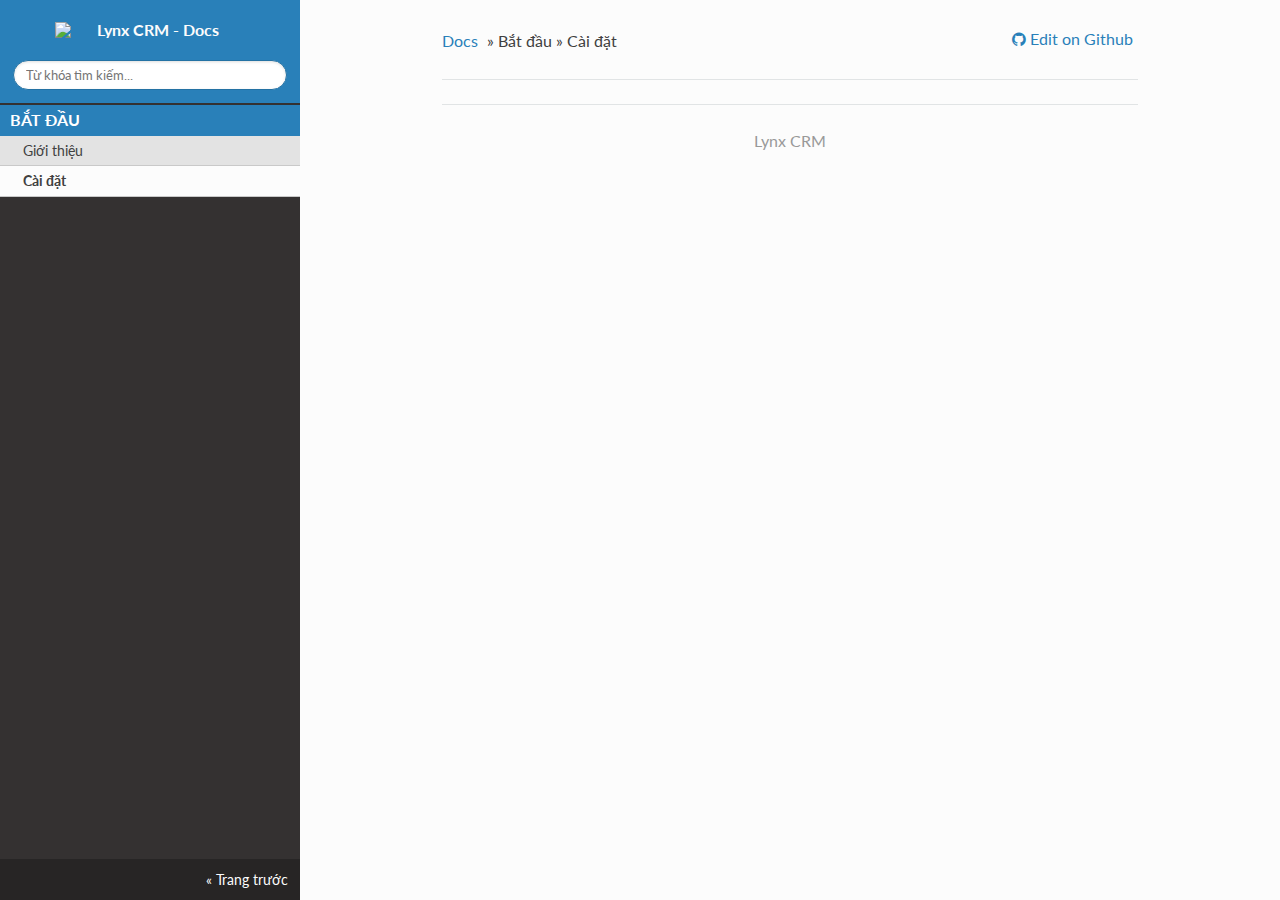
==== install/index.html @ 8d35cdc5 "Deployed eba3a76 with MkDocs version: 1.0.4" ====
<!DOCTYPE html>
<!--[if IE 8]><html class="no-js lt-ie9" lang="en" > <![endif]-->
<!--[if gt IE 8]><!--> <html class="no-js" lang="en" > <!--<![endif]-->
<head>
  <meta charset="utf-8">
  <meta http-equiv="X-UA-Compatible" content="IE=edge">
  <meta name="viewport" content="width=device-width, initial-scale=1.0">
  
  <meta name="author" content="Lynx">
  <link rel="shortcut icon" href="../img/favicon.ico">
  <title>Cài đặt - Lynx CRM - Docs</title>
  <link href='https://fonts.googleapis.com/css?family=Lato:400,700|Roboto+Slab:400,700|Inconsolata:400,700' rel='stylesheet' type='text/css'>

  <link rel="stylesheet" href="../css/theme.css" type="text/css" />
  <link rel="stylesheet" href="../css/theme_extra.css" type="text/css" />
  <link rel="stylesheet" href="https://cdnjs.cloudflare.com/ajax/libs/highlight.js/9.12.0/styles/github.min.css">
  
  <script>
    // Current page data
    var mkdocs_page_name = "C\u00e0i \u0111\u1eb7t";
    var mkdocs_page_input_path = "install.md";
    var mkdocs_page_url = "/install/";
  </script>
  
  <script src="../js/jquery-2.1.1.min.js" defer></script>
  <script src="../js/modernizr-2.8.3.min.js" defer></script>
  <script src="https://cdnjs.cloudflare.com/ajax/libs/highlight.js/9.12.0/highlight.min.js"></script>
  <script>hljs.initHighlightingOnLoad();</script> 
  
</head>

<body class="wy-body-for-nav" role="document">

  <div class="wy-grid-for-nav">

    
    <nav data-toggle="wy-nav-shift" class="wy-nav-side stickynav">
    <div class="wy-side-scroll">
      <div class="wy-side-nav-search">
        <a href=".." class="icon icon-home"> 
        	<img src="https://docs.lynx.vn/img/logo.png" alt="Lynx CRM - Docs">
        </a>
        <div role="search">
  <form id ="rtd-search-form" class="wy-form" action="../search.html" method="get">
    <input type="text" name="q" placeholder="Từ khóa tìm kiếm..." title="Nhập nội dung tìm kiếm vào đây..." />
  </form>
</div>
      </div>

      <div class="wy-menu wy-menu-vertical" data-spy="affix" role="navigation" aria-label="main navigation">
                <p class="caption"><span class="caption-text">Bắt đầu</span></p>
                <ul class="current">
                    <li class="toctree-l1">
    <a class="" href="..">Giới thiệu</a>
                    </li>
                    <li class="toctree-l1 current">
    <a class="current" href="./">Cài đặt</a>
    <ul class="subnav">
            
    </ul>
                    </li>
                </ul>
      </div>
    </div>
    </nav>

    <section data-toggle="wy-nav-shift" class="wy-nav-content-wrap">

      
      <nav class="wy-nav-top" role="navigation" aria-label="top navigation">
        <i data-toggle="wy-nav-top" class="fa fa-bars"></i>
        <a href="..">Lynx CRM - Docs</a>
      </nav>

      
      <div class="wy-nav-content">
        <div class="rst-content">
          <div role="navigation" aria-label="breadcrumbs navigation">
  <ul class="wy-breadcrumbs">
    <li><a href="..">Docs</a> &raquo;</li>
    
      
        
          <li>Bắt đầu &raquo;</li>
        
      
    
    <li>Cài đặt</li>
    <li class="wy-breadcrumbs-aside">
      
        <a href="https://github.com/mynukeviet/lynx-docs/edit/master/docs/install.md"
          class="icon icon-github"> Edit on Github</a>
      
    </li>
  </ul>
  
  <hr/>
</div>
          <div role="main">
            <div class="section">
              
                
              
            </div>
          </div>
          <footer>
  

  <hr/>

  <div role="contentinfo">
    <!-- Copyright etc -->
    
      <p>Lynx CRM</p>
    
  </div>
</footer>
      
        </div>
      </div>

    </section>

  </div>

  <div class="rst-versions" role="note" aria-label="versions">
    <span class="rst-current-version" data-toggle="rst-current-version">
      
      
        <span><a href=".." style="color: #fcfcfc;">&laquo; Trang trước</a></span>
      
      
    </span>
</div>
    <script>var base_url = '..';</script>
    <script src="../js/theme.js" defer></script>
      <script src="../search/main.js" defer></script>
    <script type="text/javascript" defer>
        window.onload = function () {
            SphinxRtdTheme.Navigation.enable(false);
        };
    </script>

</body>
</html>
---- css/theme.css ----
/*
 * This file is copied from the upstream ReadTheDocs Sphinx
 * theme. To aid upgradability this file should *not* be edited.
 * modifications we need should be included in theme_extra.css.
 *
 * https://github.com/rtfd/readthedocs.org/blob/master/readthedocs/core/static/core/css/theme.css
 */

*{-webkit-box-sizing:border-box;-moz-box-sizing:border-box;box-sizing:border-box}article,aside,details,figcaption,figure,footer,header,hgroup,nav,section{display:block}audio,canvas,video{display:inline-block;*display:inline;*zoom:1}audio:not([controls]){display:none}[hidden]{display:none}*{-webkit-box-sizing:border-box;-moz-box-sizing:border-box;box-sizing:border-box}html{font-size:100%;-webkit-text-size-adjust:100%;-ms-text-size-adjust:100%}body{margin:0}a:hover,a:active{outline:0}abbr[title]{border-bottom:1px dotted}b,strong{font-weight:bold}blockquote{margin:0}dfn{font-style:italic}ins{background:#ff9;color:#000;text-decoration:none}mark{background:#ff0;color:#000;font-style:italic;font-weight:bold}pre,code,.rst-content tt,kbd,samp{font-family:monospace,serif;_font-family:"courier new",monospace;font-size:1em}pre{white-space:pre}q{quotes:none}q:before,q:after{content:"";content:none}small{font-size:85%}sub,sup{font-size:75%;line-height:0;position:relative;vertical-align:baseline}sup{top:-0.5em}sub{bottom:-0.25em}ul,ol,dl{margin:0;padding:0;list-style:none;list-style-image:none}li{list-style:none}dd{margin:0}img{border:0;-ms-interpolation-mode:bicubic;vertical-align:middle;max-width:100%}svg:not(:root){overflow:hidden}figure{margin:0}form{margin:0}fieldset{border:0;margin:0;padding:0}label{cursor:pointer}legend{border:0;*margin-left:-7px;padding:0;white-space:normal}button,input,select,textarea{font-size:100%;margin:0;vertical-align:baseline;*vertical-align:middle}button,input{line-height:normal}button,input[type="button"],input[type="reset"],input[type="submit"]{cursor:pointer;-webkit-appearance:button;*overflow:visible}button[disabled],input[disabled]{cursor:default}input[type="checkbox"],input[type="radio"]{box-sizing:border-box;padding:0;*width:13px;*height:13px}input[type="search"]{-webkit-appearance:textfield;-moz-box-sizing:content-box;-webkit-box-sizing:content-box;box-sizing:content-box}input[type="search"]::-webkit-search-decoration,input[type="search"]::-webkit-search-cancel-button{-webkit-appearance:none}button::-moz-focus-inner,input::-moz-focus-inner{border:0;padding:0}textarea{overflow:auto;vertical-align:top;resize:vertical}table{border-collapse:collapse;border-spacing:0}td{vertical-align:top}.chromeframe{margin:0.2em 0;background:#ccc;color:#000;padding:0.2em 0}.ir{display:block;border:0;text-indent:-999em;overflow:hidden;background-color:transparent;background-repeat:no-repeat;text-align:left;direction:ltr;*line-height:0}.ir br{display:none}.hidden{display:none !important;visibility:hidden}.visuallyhidden{border:0;clip:rect(0 0 0 0);height:1px;margin:-1px;overflow:hidden;padding:0;position:absolute;width:1px}.visuallyhidden.focusable:active,.visuallyhidden.focusable:focus{clip:auto;height:auto;margin:0;overflow:visible;position:static;width:auto}.invisible{visibility:hidden}.relative{position:relative}big,small{font-size:100%}@media print{html,body,section{background:none !important}*{box-shadow:none !important;text-shadow:none !important;filter:none !important;-ms-filter:none !important}a,a:visited{text-decoration:underline}.ir a:after,a[href^="javascript:"]:after,a[href^="#"]:after{content:""}pre,blockquote{page-break-inside:avoid}thead{display:table-header-group}tr,img{page-break-inside:avoid}img{max-width:100% !important}@page{margin:0.5cm}p,h2,h3{orphans:3;widows:3}h2,h3{page-break-after:avoid}}.fa:before,.rst-content .admonition-title:before,.rst-content h1 .headerlink:before,.rst-content h2 .headerlink:before,.rst-content h3 .headerlink:before,.rst-content h4 .headerlink:before,.rst-content h5 .headerlink:before,.rst-content h6 .headerlink:before,.rst-content dl dt .headerlink:before,.icon:before,.wy-dropdown .caret:before,.wy-inline-validate.wy-inline-validate-success .wy-input-context:before,.wy-inline-validate.wy-inline-validate-danger .wy-input-context:before,.wy-inline-validate.wy-inline-validate-warning .wy-input-context:before,.wy-inline-validate.wy-inline-validate-info .wy-input-context:before,.wy-alert,.rst-content .note,.rst-content .attention,.rst-content .caution,.rst-content .danger,.rst-content .error,.rst-content .hint,.rst-content .important,.rst-content .tip,.rst-content .warning,.rst-content .seealso,.rst-content .admonition-todo,.btn,input[type="text"],input[type="password"],input[type="email"],input[type="url"],input[type="date"],input[type="month"],input[type="time"],input[type="datetime"],input[type="datetime-local"],input[type="week"],input[type="number"],input[type="search"],input[type="tel"],input[type="color"],select,textarea,.wy-menu-vertical li.on a,.wy-menu-vertical li.current>a,.wy-side-nav-search>a,.wy-side-nav-search .wy-dropdown>a,.wy-nav-top a{-webkit-font-smoothing:antialiased}.clearfix{*zoom:1}.clearfix:before,.clearfix:after{display:table;content:""}.clearfix:after{clear:both}/*!
 *  Font Awesome 4.1.0 by @davegandy - http://fontawesome.io - @fontawesome
 *  License - http://fontawesome.io/license (Font: SIL OFL 1.1, CSS: MIT License)
 */@font-face{font-family:'FontAwesome';src:url("../fonts/fontawesome-webfont.eot?v=4.1.0");src:url("../fonts/fontawesome-webfont.eot?#iefix&v=4.1.0") format("embedded-opentype"),url("../fonts/fontawesome-webfont.woff?v=4.1.0") format("woff"),url("../fonts/fontawesome-webfont.ttf?v=4.1.0") format("truetype"),url("../fonts/fontawesome-webfont.svg?v=4.1.0#fontawesomeregular") format("svg");font-weight:normal;font-style:normal}.fa,.rst-content .admonition-title,.rst-content h1 .headerlink,.rst-content h2 .headerlink,.rst-content h3 .headerlink,.rst-content h4 .headerlink,.rst-content h5 .headerlink,.rst-content h6 .headerlink,.rst-content dl dt .headerlink,.icon{display:inline-block;font-family:FontAwesome;font-style:normal;font-weight:normal;line-height:1;-webkit-font-smoothing:antialiased;-moz-osx-font-smoothing:grayscale}.fa-lg{font-size:1.33333em;line-height:0.75em;vertical-align:-15%}.fa-2x{font-size:2em}.fa-3x{font-size:3em}.fa-4x{font-size:4em}.fa-5x{font-size:5em}.fa-fw{width:1.28571em;text-align:center}.fa-ul{padding-left:0;margin-left:2.14286em;list-style-type:none}.fa-ul>li{position:relative}.fa-li{position:absolute;left:-2.14286em;width:2.14286em;top:0.14286em;text-align:center}.fa-li.fa-lg{left:-1.85714em}.fa-border{padding:.2em .25em .15em;border:solid 0.08em #eee;border-radius:.1em}.pull-right{float:right}.pull-left{float:left}.fa.pull-left,.rst-content .pull-left.admonition-title,.rst-content h1 .pull-left.headerlink,.rst-content h2 .pull-left.headerlink,.rst-content h3 .pull-left.headerlink,.rst-content h4 .pull-left.headerlink,.rst-content h5 .pull-left.headerlink,.rst-content h6 .pull-left.headerlink,.rst-content dl dt .pull-left.headerlink,.pull-left.icon{margin-right:.3em}.fa.pull-right,.rst-content .pull-right.admonition-title,.rst-content h1 .pull-right.headerlink,.rst-content h2 .pull-right.headerlink,.rst-content h3 .pull-right.headerlink,.rst-content h4 .pull-right.headerlink,.rst-content h5 .pull-right.headerlink,.rst-content h6 .pull-right.headerlink,.rst-content dl dt .pull-right.headerlink,.pull-right.icon{margin-left:.3em}.fa-spin{-webkit-animation:spin 2s infinite linear;-moz-animation:spin 2s infinite linear;-o-animation:spin 2s infinite linear;animation:spin 2s infinite linear}@-moz-keyframes spin{0%{-moz-transform:rotate(0deg)}100%{-moz-transform:rotate(359deg)}}@-webkit-keyframes spin{0%{-webkit-transform:rotate(0deg)}100%{-webkit-transform:rotate(359deg)}}@-o-keyframes spin{0%{-o-transform:rotate(0deg)}100%{-o-transform:rotate(359deg)}}@keyframes spin{0%{-webkit-transform:rotate(0deg);transform:rotate(0deg)}100%{-webkit-transform:rotate(359deg);transform:rotate(359deg)}}.fa-rotate-90{filter:progid:DXImageTransform.Microsoft.BasicImage(rotation=1);-webkit-transform:rotate(90deg);-moz-transform:rotate(90deg);-ms-transform:rotate(90deg);-o-transform:rotate(90deg);transform:rotate(90deg)}.fa-rotate-180{filter:progid:DXImageTransform.Microsoft.BasicImage(rotation=2);-webkit-transform:rotate(180deg);-moz-transform:rotate(180deg);-ms-transform:rotate(180deg);-o-transform:rotate(180deg);transform:rotate(180deg)}.fa-rotate-270{filter:progid:DXImageTransform.Microsoft.BasicImage(rotation=3);-webkit-transform:rotate(270deg);-moz-transform:rotate(270deg);-ms-transform:rotate(270deg);-o-transform:rotate(270deg);transform:rotate(270deg)}.fa-flip-horizontal{filter:progid:DXImageTransform.Microsoft.BasicImage(rotation=0);-webkit-transform:scale(-1, 1);-moz-transform:scale(-1, 1);-ms-transform:scale(-1, 1);-o-transform:scale(-1, 1);transform:scale(-1, 1)}.fa-flip-vertical{filter:progid:DXImageTransform.Microsoft.BasicImage(rotation=2);-webkit-transform:scale(1, -1);-moz-transform:scale(1, -1);-ms-transform:scale(1, -1);-o-transform:scale(1, -1);transform:scale(1, -1)}.fa-stack{position:relative;display:inline-block;width:2em;height:2em;line-height:2em;vertical-align:middle}.fa-stack-1x,.fa-stack-2x{position:absolute;left:0;width:100%;text-align:center}.fa-stack-1x{line-height:inherit}.fa-stack-2x{font-size:2em}.fa-inverse{color:#fff}.fa-glass:before{content:""}.fa-music:before{content:""}.fa-search:before,.icon-search:before{content:""}.fa-envelope-o:before{content:""}.fa-heart:before{content:""}.fa-star:before{content:""}.fa-star-o:before{content:""}.fa-user:before{content:""}.fa-film:before{content:""}.fa-th-large:before{content:""}.fa-th:before{content:""}.fa-th-list:before{content:""}.fa-check:before{content:""}.fa-times:before{content:""}.fa-search-plus:before{content:""}.fa-search-minus:before{content:""}.fa-power-off:before{content:""}.fa-signal:before{content:""}.fa-gear:before,.fa-cog:before{content:""}.fa-trash-o:before{content:""}.fa-home:before,.icon-home:before{content:""}.fa-file-o:before{content:""}.fa-clock-o:before{content:""}.fa-road:before{content:""}.fa-download:before{content:""}.fa-arrow-circle-o-down:before{content:""}.fa-arrow-circle-o-up:before{content:""}.fa-inbox:before{content:""}.fa-play-circle-o:before{content:""}.fa-rotate-right:before,.fa-repeat:before{content:""}.fa-refresh:before{content:""}.fa-list-alt:before{content:""}.fa-lock:before{content:""}.fa-flag:before{content:""}.fa-headphones:before{content:""}.fa-volume-off:before{content:""}.fa-volume-down:before{content:""}.fa-volume-up:before{content:""}.fa-qrcode:before{content:""}.fa-barcode:before{content:""}.fa-tag:before{content:""}.fa-tags:before{content:""}.fa-book:before,.icon-book:before{content:""}.fa-bookmark:before{content:""}.fa-print:before{content:""}.fa-camera:before{content:""}.fa-font:before{content:""}.fa-bold:before{content:""}.fa-italic:before{content:""}.fa-text-height:before{content:""}.fa-text-width:before{content:""}.fa-align-left:before{content:""}.fa-align-center:before{content:""}.fa-align-right:before{content:""}.fa-align-justify:before{content:""}.fa-list:before{content:""}.fa-dedent:before,.fa-outdent:before{content:""}.fa-indent:before{content:""}.fa-video-camera:before{content:""}.fa-photo:before,.fa-image:before,.fa-picture-o:before{content:""}.fa-pencil:before{content:""}.fa-map-marker:before{content:""}.fa-adjust:before{content:""}.fa-tint:before{content:""}.fa-edit:before,.fa-pencil-square-o:before{content:""}.fa-share-square-o:before{content:""}.fa-check-square-o:before{content:""}.fa-arrows:before{content:""}.fa-step-backward:before{content:""}.fa-fast-backward:before{content:""}.fa-backward:before{content:""}.fa-play:before{content:""}.fa-pause:before{content:""}.fa-stop:before{content:""}.fa-forward:before{content:""}.fa-fast-forward:before{content:""}.fa-step-forward:before{content:""}.fa-eject:before{content:""}.fa-chevron-left:before{content:""}.fa-chevron-right:before{content:""}.fa-plus-circle:before{content:""}.fa-minus-circle:before{content:""}.fa-times-circle:before,.wy-inline-validate.wy-inline-validate-danger .wy-input-context:before{content:""}.fa-check-circle:before,.wy-inline-validate.wy-inline-validate-success .wy-input-context:before{content:""}.fa-question-circle:before{content:""}.fa-info-circle:before{content:""}.fa-crosshairs:before{content:""}.fa-times-circle-o:before{content:""}.fa-check-circle-o:before{content:""}.fa-ban:before{content:""}.fa-arrow-left:before{content:""}.fa-arrow-right:before{content:""}.fa-arrow-up:before{content:""}.fa-arrow-down:before{content:""}.fa-mail-forward:before,.fa-share:before{content:""}.fa-expand:before{content:""}.fa-compress:before{content:""}.fa-plus:before{content:""}.fa-minus:before{content:""}.fa-asterisk:before{content:""}.fa-exclamation-circle:before,.wy-inline-validate.wy-inline-validate-warning .wy-input-context:before,.wy-inline-validate.wy-inline-validate-info .wy-input-context:before,.rst-content .admonition-title:before{content:""}.fa-gift:before{content:""}.fa-leaf:before{content:""}.fa-fire:before,.icon-fire:before{content:""}.fa-eye:before{content:""}.fa-eye-slash:before{content:""}.fa-warning:before,.fa-exclamation-triangle:before{content:""}.fa-plane:before{content:""}.fa-calendar:before{content:""}.fa-random:before{content:""}.fa-comment:before{content:""}.fa-magnet:before{content:""}.fa-chevron-up:before{content:""}.fa-chevron-down:before{content:""}.fa-retweet:before{content:""}.fa-shopping-cart:before{content:""}.fa-folder:before{content:""}.fa-folder-open:before{content:""}.fa-arrows-v:before{content:""}.fa-arrows-h:before{content:""}.fa-bar-chart-o:before{content:""}.fa-twitter-square:before{content:""}.fa-facebook-square:before{content:""}.fa-camera-retro:before{content:""}.fa-key:before{content:""}.fa-gears:before,.fa-cogs:before{content:""}.fa-comments:before{content:""}.fa-thumbs-o-up:before{content:""}.fa-thumbs-o-down:before{content:""}.fa-star-half:before{content:""}.fa-heart-o:before{content:""}.fa-sign-out:before{content:""}.fa-linkedin-square:before{content:""}.fa-thumb-tack:before{content:""}.fa-external-link:before{content:""}.fa-sign-in:before{content:""}.fa-trophy:before{content:""}.fa-github-square:before{content:""}.fa-upload:before{content:""}.fa-lemon-o:before{content:""}.fa-phone:before{content:""}.fa-square-o:before{content:""}.fa-bookmark-o:before{content:""}.fa-phone-square:before{content:""}.fa-twitter:before{content:""}.fa-facebook:before{content:""}.fa-github:before,.icon-github:before{content:""}.fa-unlock:before{content:""}.fa-credit-card:before{content:""}.fa-rss:before{content:""}.fa-hdd-o:before{content:""}.fa-bullhorn:before{content:""}.fa-bell:before{content:""}.fa-certificate:before{content:""}.fa-hand-o-right:before{content:""}.fa-hand-o-left:before{content:""}.fa-hand-o-up:before{content:""}.fa-hand-o-down:before{content:""}.fa-arrow-circle-left:before,.icon-circle-arrow-left:before{content:""}.fa-arrow-circle-right:before,.icon-circle-arrow-right:before{content:""}.fa-arrow-circle-up:before{content:""}.fa-arrow-circle-down:before{content:""}.fa-globe:before{content:""}.fa-wrench:before{content:""}.fa-tasks:before{content:""}.fa-filter:before{content:""}.fa-briefcase:before{content:""}.fa-arrows-alt:before{content:""}.fa-group:before,.fa-users:before{content:""}.fa-chain:before,.fa-link:before,.icon-link:before{content:""}.fa-cloud:before{content:""}.fa-flask:before{content:""}.fa-cut:before,.fa-scissors:before{content:""}.fa-copy:before,.fa-files-o:before{content:""}.fa-paperclip:before{content:""}.fa-save:before,.fa-floppy-o:before{content:""}.fa-square:before{content:""}.fa-navicon:before,.fa-reorder:before,.fa-bars:before{content:""}.fa-list-ul:before{content:""}.fa-list-ol:before{content:""}.fa-strikethrough:before{content:""}.fa-underline:before{content:""}.fa-table:before{content:""}.fa-magic:before{content:""}.fa-truck:before{content:""}.fa-pinterest:before{content:""}.fa-pinterest-square:before{content:""}.fa-google-plus-square:before{content:""}.fa-google-plus:before{content:""}.fa-money:before{content:""}.fa-caret-down:before,.wy-dropdown .caret:before,.icon-caret-down:before{content:""}.fa-caret-up:before{content:""}.fa-caret-left:before{content:""}.fa-caret-right:before{content:""}.fa-columns:before{content:""}.fa-unsorted:before,.fa-sort:before{content:""}.fa-sort-down:before,.fa-sort-desc:before{content:""}.fa-sort-up:before,.fa-sort-asc:before{content:""}.fa-envelope:before{content:""}.fa-linkedin:before{content:""}.fa-rotate-left:before,.fa-undo:before{content:""}.fa-legal:before,.fa-gavel:before{content:""}.fa-dashboard:before,.fa-tachometer:before{content:""}.fa-comment-o:before{content:""}.fa-comments-o:before{content:""}.fa-flash:before,.fa-bolt:before{content:""}.fa-sitemap:before{content:""}.fa-umbrella:before{content:""}.fa-paste:before,.fa-clipboard:before{content:""}.fa-lightbulb-o:before{content:""}.fa-exchange:before{content:""}.fa-cloud-download:before{content:""}.fa-cloud-upload:before{content:""}.fa-user-md:before{content:""}.fa-stethoscope:before{content:""}.fa-suitcase:before{content:""}.fa-bell-o:before{content:""}.fa-coffee:before{content:""}.fa-cutlery:before{content:""}.fa-file-text-o:before{content:""}.fa-building-o:before{content:""}.fa-hospital-o:before{content:""}.fa-ambulance:before{content:""}.fa-medkit:before{content:""}.fa-fighter-jet:before{content:""}.fa-beer:before{content:""}.fa-h-square:before{content:""}.fa-plus-square:before{content:""}.fa-angle-double-left:before{content:""}.fa-angle-double-right:before{content:""}.fa-angle-double-up:before{content:""}.fa-angle-double-down:before{content:""}.fa-angle-left:before{content:""}.fa-angle-right:before{content:""}.fa-angle-up:before{content:""}.fa-angle-down:before{content:""}.fa-desktop:before{content:""}.fa-laptop:before{content:""}.fa-tablet:before{content:""}.fa-mobile-phone:before,.fa-mobile:before{content:""}.fa-circle-o:before{content:""}.fa-quote-left:before{content:""}.fa-quote-right:before{content:""}.fa-spinner:before{content:""}.fa-circle:before{content:""}.fa-mail-reply:before,.fa-reply:before{content:""}.fa-github-alt:before{content:""}.fa-folder-o:before{content:""}.fa-folder-open-o:before{content:""}.fa-smile-o:before{content:""}.fa-frown-o:before{content:""}.fa-meh-o:before{content:""}.fa-gamepad:before{content:""}.fa-keyboard-o:before{content:""}.fa-flag-o:before{content:""}.fa-flag-checkered:before{content:""}.fa-terminal:before{content:""}.fa-code:before{content:""}.fa-mail-reply-all:before,.fa-reply-all:before{content:""}.fa-star-half-empty:before,.fa-star-half-full:before,.fa-star-half-o:before{content:""}.fa-location-arrow:before{content:""}.fa-crop:before{content:""}.fa-code-fork:before{content:""}.fa-unlink:before,.fa-chain-broken:before{content:""}.fa-question:before{content:""}.fa-info:before{content:""}.fa-exclamation:before{content:""}.fa-superscript:before{content:""}.fa-subscript:before{content:""}.fa-eraser:before{content:""}.fa-puzzle-piece:before{content:""}.fa-microphone:before{content:""}.fa-microphone-slash:before{content:""}.fa-shield:before{content:""}.fa-calendar-o:before{content:""}.fa-fire-extinguisher:before{content:""}.fa-rocket:before{content:""}.fa-maxcdn:before{content:""}.fa-chevron-circle-left:before{content:""}.fa-chevron-circle-right:before{content:""}.fa-chevron-circle-up:before{content:""}.fa-chevron-circle-down:before{content:""}.fa-html5:before{content:""}.fa-css3:before{content:""}.fa-anchor:before{content:""}.fa-unlock-alt:before{content:""}.fa-bullseye:before{content:""}.fa-ellipsis-h:before{content:""}.fa-ellipsis-v:before{content:""}.fa-rss-square:before{content:""}.fa-play-circle:before{content:""}.fa-ticket:before{content:""}.fa-minus-square:before{content:""}.fa-minus-square-o:before{content:""}.fa-level-up:before{content:""}.fa-level-down:before{content:""}.fa-check-square:before{content:""}.fa-pencil-square:before{content:""}.fa-external-link-square:before{content:""}.fa-share-square:before{content:""}.fa-compass:before{content:""}.fa-toggle-down:before,.fa-caret-square-o-down:before{content:""}.fa-toggle-up:before,.fa-caret-square-o-up:before{content:""}.fa-toggle-right:before,.fa-caret-square-o-right:before{content:""}.fa-euro:before,.fa-eur:before{content:""}.fa-gbp:before{content:""}.fa-dollar:before,.fa-usd:before{content:""}.fa-rupee:before,.fa-inr:before{content:""}.fa-cny:before,.fa-rmb:before,.fa-yen:before,.fa-jpy:before{content:""}.fa-ruble:before,.fa-rouble:before,.fa-rub:before{content:""}.fa-won:before,.fa-krw:before{content:""}.fa-bitcoin:before,.fa-btc:before{content:""}.fa-file:before{content:""}.fa-file-text:before{content:""}.fa-sort-alpha-asc:before{content:""}.fa-sort-alpha-desc:before{content:""}.fa-sort-amount-asc:before{content:""}.fa-sort-amount-desc:before{content:""}.fa-sort-numeric-asc:before{content:""}.fa-sort-numeric-desc:before{content:""}.fa-thumbs-up:before{content:""}.fa-thumbs-down:before{content:""}.fa-youtube-square:before{content:""}.fa-youtube:before{content:""}.fa-xing:before{content:""}.fa-xing-square:before{content:""}.fa-youtube-play:before{content:""}.fa-dropbox:before{content:""}.fa-stack-overflow:before{content:""}.fa-instagram:before{content:""}.fa-flickr:before{content:""}.fa-adn:before{content:""}.fa-bitbucket:before,.icon-bitbucket:before{content:""}.fa-bitbucket-square:before{content:""}.fa-tumblr:before{content:""}.fa-tumblr-square:before{content:""}.fa-long-arrow-down:before{content:""}.fa-long-arrow-up:before{content:""}.fa-long-arrow-left:before{content:""}.fa-long-arrow-right:before{content:""}.fa-apple:before{content:""}.fa-windows:before{content:""}.fa-android:before{content:""}.fa-linux:before{content:""}.fa-dribbble:before{content:""}.fa-skype:before{content:""}.fa-foursquare:before{content:""}.fa-trello:before{content:""}.fa-female:before{content:""}.fa-male:before{content:""}.fa-gittip:before{content:""}.fa-sun-o:before{content:""}.fa-moon-o:before{content:""}.fa-archive:before{content:""}.fa-bug:before{content:""}.fa-vk:before{content:""}.fa-weibo:before{content:""}.fa-renren:before{content:""}.fa-pagelines:before{content:""}.fa-stack-exchange:before{content:""}.fa-arrow-circle-o-right:before{content:""}.fa-arrow-circle-o-left:before{content:""}.fa-toggle-left:before,.fa-caret-square-o-left:before{content:""}.fa-dot-circle-o:before{content:""}.fa-wheelchair:before{content:""}.fa-vimeo-square:before{content:""}.fa-turkish-lira:before,.fa-try:before{content:""}.fa-plus-square-o:before{content:""}.fa-space-shuttle:before{content:""}.fa-slack:before{content:""}.fa-envelope-square:before{content:""}.fa-wordpress:before{content:""}.fa-openid:before{content:""}.fa-institution:before,.fa-bank:before,.fa-university:before{content:""}.fa-mortar-board:before,.fa-graduation-cap:before{content:""}.fa-yahoo:before{content:""}.fa-google:before{content:""}.fa-reddit:before{content:""}.fa-reddit-square:before{content:""}.fa-stumbleupon-circle:before{content:""}.fa-stumbleupon:before{content:""}.fa-delicious:before{content:""}.fa-digg:before{content:""}.fa-pied-piper-square:before,.fa-pied-piper:before{content:""}.fa-pied-piper-alt:before{content:""}.fa-drupal:before{content:""}.fa-joomla:before{content:""}.fa-language:before{content:""}.fa-fax:before{content:""}.fa-building:before{content:""}.fa-child:before{content:""}.fa-paw:before{content:""}.fa-spoon:before{content:""}.fa-cube:before{content:""}.fa-cubes:before{content:""}.fa-behance:before{content:""}.fa-behance-square:before{content:""}.fa-steam:before{content:""}.fa-steam-square:before{content:""}.fa-recycle:before{content:""}.fa-automobile:before,.fa-car:before{content:""}.fa-cab:before,.fa-taxi:before{content:""}.fa-tree:before{content:""}.fa-spotify:before{content:""}.fa-deviantart:before{content:""}.fa-soundcloud:before{content:""}.fa-database:before{content:""}.fa-file-pdf-o:before{content:""}.fa-file-word-o:before{content:""}.fa-file-excel-o:before{content:""}.fa-file-powerpoint-o:before{content:""}.fa-file-photo-o:before,.fa-file-picture-o:before,.fa-file-image-o:before{content:""}.fa-file-zip-o:before,.fa-file-archive-o:before{content:""}.fa-file-sound-o:before,.fa-file-audio-o:before{content:""}.fa-file-movie-o:before,.fa-file-video-o:before{content:""}.fa-file-code-o:before{content:""}.fa-vine:before{content:""}.fa-codepen:before{content:""}.fa-jsfiddle:before{content:""}.fa-life-bouy:before,.fa-life-saver:before,.fa-support:before,.fa-life-ring:before{content:""}.fa-circle-o-notch:before{content:""}.fa-ra:before,.fa-rebel:before{content:""}.fa-ge:before,.fa-empire:before{content:""}.fa-git-square:before{content:""}.fa-git:before{content:""}.fa-hacker-news:before{content:""}.fa-tencent-weibo:before{content:""}.fa-qq:before{content:""}.fa-wechat:before,.fa-weixin:before{content:""}.fa-send:before,.fa-paper-plane:before{content:""}.fa-send-o:before,.fa-paper-plane-o:before{content:""}.fa-history:before{content:""}.fa-circle-thin:before{content:""}.fa-header:before{content:""}.fa-paragraph:before{content:""}.fa-sliders:before{content:""}.fa-share-alt:before{content:""}.fa-share-alt-square:before{content:""}.fa-bomb:before{content:""}.fa,.rst-content .admonition-title,.rst-content h1 .headerlink,.rst-content h2 .headerlink,.rst-content h3 .headerlink,.rst-content h4 .headerlink,.rst-content h5 .headerlink,.rst-content h6 .headerlink,.rst-content dl dt .headerlink,.icon,.wy-dropdown .caret,.wy-inline-validate.wy-inline-validate-success .wy-input-context,.wy-inline-validate.wy-inline-validate-danger .wy-input-context,.wy-inline-validate.wy-inline-validate-warning .wy-input-context,.wy-inline-validate.wy-inline-validate-info .wy-input-context{font-family:inherit}.fa:before,.rst-content .admonition-title:before,.rst-content h1 .headerlink:before,.rst-content h2 .headerlink:before,.rst-content h3 .headerlink:before,.rst-content h4 .headerlink:before,.rst-content h5 .headerlink:before,.rst-content h6 .headerlink:before,.rst-content dl dt .headerlink:before,.icon:before,.wy-dropdown .caret:before,.wy-inline-validate.wy-inline-validate-success .wy-input-context:before,.wy-inline-validate.wy-inline-validate-danger .wy-input-context:before,.wy-inline-validate.wy-inline-validate-warning .wy-input-context:before,.wy-inline-validate.wy-inline-validate-info .wy-input-context:before{font-family:"FontAwesome";display:inline-block;font-style:normal;font-weight:normal;line-height:1;text-decoration:inherit}a .fa,a .rst-content .admonition-title,.rst-content a .admonition-title,a .rst-content h1 .headerlink,.rst-content h1 a .headerlink,a .rst-content h2 .headerlink,.rst-content h2 a .headerlink,a .rst-content h3 .headerlink,.rst-content h3 a .headerlink,a .rst-content h4 .headerlink,.rst-content h4 a .headerlink,a .rst-content h5 .headerlink,.rst-content h5 a .headerlink,a .rst-content h6 .headerlink,.rst-content h6 a .headerlink,a .rst-content dl dt .headerlink,.rst-content dl dt a .headerlink,a .icon{display:inline-block;text-decoration:inherit}.btn .fa,.btn .rst-content .admonition-title,.rst-content .btn .admonition-title,.btn .rst-content h1 .headerlink,.rst-content h1 .btn .headerlink,.btn .rst-content h2 .headerlink,.rst-content h2 .btn .headerlink,.btn .rst-content h3 .headerlink,.rst-content h3 .btn .headerlink,.btn .rst-content h4 .headerlink,.rst-content h4 .btn .headerlink,.btn .rst-content h5 .headerlink,.rst-content h5 .btn .headerlink,.btn .rst-content h6 .headerlink,.rst-content h6 .btn .headerlink,.btn .rst-content dl dt .headerlink,.rst-content dl dt .btn .headerlink,.btn .icon,.nav .fa,.nav .rst-content .admonition-title,.rst-content .nav .admonition-title,.nav .rst-content h1 .headerlink,.rst-content h1 .nav .headerlink,.nav .rst-content h2 .headerlink,.rst-content h2 .nav .headerlink,.nav .rst-content h3 .headerlink,.rst-content h3 .nav .headerlink,.nav .rst-content h4 .headerlink,.rst-content h4 .nav .headerlink,.nav .rst-content h5 .headerlink,.rst-content h5 .nav .headerlink,.nav .rst-content h6 .headerlink,.rst-content h6 .nav .headerlink,.nav .rst-content dl dt .headerlink,.rst-content dl dt .nav .headerlink,.nav .icon{display:inline}.btn .fa.fa-large,.btn .rst-content .fa-large.admonition-title,.rst-content .btn .fa-large.admonition-title,.btn .rst-content h1 .fa-large.headerlink,.rst-content h1 .btn .fa-large.headerlink,.btn .rst-content h2 .fa-large.headerlink,.rst-content h2 .btn .fa-large.headerlink,.btn .rst-content h3 .fa-large.headerlink,.rst-content h3 .btn .fa-large.headerlink,.btn .rst-content h4 .fa-large.headerlink,.rst-content h4 .btn .fa-large.headerlink,.btn .rst-content h5 .fa-large.headerlink,.rst-content h5 .btn .fa-large.headerlink,.btn .rst-content h6 .fa-large.headerlink,.rst-content h6 .btn .fa-large.headerlink,.btn .rst-content dl dt .fa-large.headerlink,.rst-content dl dt .btn .fa-large.headerlink,.btn .fa-large.icon,.nav .fa.fa-large,.nav .rst-content .fa-large.admonition-title,.rst-content .nav .fa-large.admonition-title,.nav .rst-content h1 .fa-large.headerlink,.rst-content h1 .nav .fa-large.headerlink,.nav .rst-content h2 .fa-large.headerlink,.rst-content h2 .nav .fa-large.headerlink,.nav .rst-content h3 .fa-large.headerlink,.rst-content h3 .nav .fa-large.headerlink,.nav .rst-content h4 .fa-large.headerlink,.rst-content h4 .nav .fa-large.headerlink,.nav .rst-content h5 .fa-large.headerlink,.rst-content h5 .nav .fa-large.headerlink,.nav .rst-content h6 .fa-large.headerlink,.rst-content h6 .nav .fa-large.headerlink,.nav .rst-content dl dt .fa-large.headerlink,.rst-content dl dt .nav .fa-large.headerlink,.nav .fa-large.icon{line-height:0.9em}.btn .fa.fa-spin,.btn .rst-content .fa-spin.admonition-title,.rst-content .btn .fa-spin.admonition-title,.btn .rst-content h1 .fa-spin.headerlink,.rst-content h1 .btn .fa-spin.headerlink,.btn .rst-content h2 .fa-spin.headerlink,.rst-content h2 .btn .fa-spin.headerlink,.btn .rst-content h3 .fa-spin.headerlink,.rst-content h3 .btn .fa-spin.headerlink,.btn .rst-content h4 .fa-spin.headerlink,.rst-content h4 .btn .fa-spin.headerlink,.btn .rst-content h5 .fa-spin.headerlink,.rst-content h5 .btn .fa-spin.headerlink,.btn .rst-content h6 .fa-spin.headerlink,.rst-content h6 .btn .fa-spin.headerlink,.btn .rst-content dl dt .fa-spin.headerlink,.rst-content dl dt .btn .fa-spin.headerlink,.btn .fa-spin.icon,.nav .fa.fa-spin,.nav .rst-content .fa-spin.admonition-title,.rst-content .nav .fa-spin.admonition-title,.nav .rst-content h1 .fa-spin.headerlink,.rst-content h1 .nav .fa-spin.headerlink,.nav .rst-content h2 .fa-spin.headerlink,.rst-content h2 .nav .fa-spin.headerlink,.nav .rst-content h3 .fa-spin.headerlink,.rst-content h3 .nav .fa-spin.headerlink,.nav .rst-content h4 .fa-spin.headerlink,.rst-content h4 .nav .fa-spin.headerlink,.nav .rst-content h5 .fa-spin.headerlink,.rst-content h5 .nav .fa-spin.headerlink,.nav .rst-content h6 .fa-spin.headerlink,.rst-content h6 .nav .fa-spin.headerlink,.nav .rst-content dl dt .fa-spin.headerlink,.rst-content dl dt .nav .fa-spin.headerlink,.nav .fa-spin.icon{display:inline-block}.btn.fa:before,.rst-content .btn.admonition-title:before,.rst-content h1 .btn.headerlink:before,.rst-content h2 .btn.headerlink:before,.rst-content h3 .btn.headerlink:before,.rst-content h4 .btn.headerlink:before,.rst-content h5 .btn.headerlink:before,.rst-content h6 .btn.headerlink:before,.rst-content dl dt .btn.headerlink:before,.btn.icon:before{opacity:0.5;-webkit-transition:opacity 0.05s ease-in;-moz-transition:opacity 0.05s ease-in;transition:opacity 0.05s ease-in}.btn.fa:hover:before,.rst-content .btn.admonition-title:hover:before,.rst-content h1 .btn.headerlink:hover:before,.rst-content h2 .btn.headerlink:hover:before,.rst-content h3 .btn.headerlink:hover:before,.rst-content h4 .btn.headerlink:hover:before,.rst-content h5 .btn.headerlink:hover:before,.rst-content h6 .btn.headerlink:hover:before,.rst-content dl dt .btn.headerlink:hover:before,.btn.icon:hover:before{opacity:1}.btn-mini .fa:before,.btn-mini .rst-content .admonition-title:before,.rst-content .btn-mini .admonition-title:before,.btn-mini .rst-content h1 .headerlink:before,.rst-content h1 .btn-mini .headerlink:before,.btn-mini .rst-content h2 .headerlink:before,.rst-content h2 .btn-mini .headerlink:before,.btn-mini .rst-content h3 .headerlink:before,.rst-content h3 .btn-mini .headerlink:before,.btn-mini .rst-content h4 .headerlink:before,.rst-content h4 .btn-mini .headerlink:before,.btn-mini .rst-content h5 .headerlink:before,.rst-content h5 .btn-mini .headerlink:before,.btn-mini .rst-content h6 .headerlink:before,.rst-content h6 .btn-mini .headerlink:before,.btn-mini .rst-content dl dt .headerlink:before,.rst-content dl dt .btn-mini .headerlink:before,.btn-mini .icon:before{font-size:14px;vertical-align:-15%}.wy-alert,.rst-content .note,.rst-content .attention,.rst-content .caution,.rst-content .danger,.rst-content .error,.rst-content .hint,.rst-content .important,.rst-content .tip,.rst-content .warning,.rst-content .seealso,.rst-content .admonition-todo{padding:12px;line-height:24px;margin-bottom:24px;background:#e7f2fa}.wy-alert-title,.rst-content .admonition-title{color:#fff;font-weight:bold;display:block;color:#fff;background:#6ab0de;margin:-12px;padding:6px 12px;margin-bottom:12px}.wy-alert.wy-alert-danger,.rst-content .wy-alert-danger.note,.rst-content .wy-alert-danger.attention,.rst-content .wy-alert-danger.caution,.rst-content .danger,.rst-content .error,.rst-content .wy-alert-danger.hint,.rst-content .wy-alert-danger.important,.rst-content .wy-alert-danger.tip,.rst-content .wy-alert-danger.warning,.rst-content .wy-alert-danger.seealso,.rst-content .wy-alert-danger.admonition-todo{background:#fdf3f2}.wy-alert.wy-alert-danger .wy-alert-title,.rst-content .wy-alert-danger.note .wy-alert-title,.rst-content .wy-alert-danger.attention .wy-alert-title,.rst-content .wy-alert-danger.caution .wy-alert-title,.rst-content .danger .wy-alert-title,.rst-content .error .wy-alert-title,.rst-content .wy-alert-danger.hint .wy-alert-title,.rst-content .wy-alert-danger.important .wy-alert-title,.rst-content .wy-alert-danger.tip .wy-alert-title,.rst-content .wy-alert-danger.warning .wy-alert-title,.rst-content .wy-alert-danger.seealso .wy-alert-title,.rst-content .wy-alert-danger.admonition-todo .wy-alert-title,.wy-alert.wy-alert-danger .rst-content .admonition-title,.rst-content .wy-alert.wy-alert-danger .admonition-title,.rst-content .wy-alert-danger.note .admonition-title,.rst-content .wy-alert-danger.attention .admonition-title,.rst-content .wy-alert-danger.caution .admonition-title,.rst-content .danger .admonition-title,.rst-content .error .admonition-title,.rst-content .wy-alert-danger.hint .admonition-title,.rst-content .wy-alert-danger.important .admonition-title,.rst-content .wy-alert-danger.tip .admonition-title,.rst-content .wy-alert-danger.warning .admonition-title,.rst-content .wy-alert-danger.seealso .admonition-title,.rst-content .wy-alert-danger.admonition-todo .admonition-title{background:#f29f97}.wy-alert.wy-alert-warning,.rst-content .wy-alert-warning.note,.rst-content .attention,.rst-content .caution,.rst-content .wy-alert-warning.danger,.rst-content .wy-alert-warning.error,.rst-content .wy-alert-warning.hint,.rst-content .wy-alert-warning.important,.rst-content .wy-alert-warning.tip,.rst-content .warning,.rst-content .wy-alert-warning.seealso,.rst-content .admonition-todo{background:#ffedcc}.wy-alert.wy-alert-warning .wy-alert-title,.rst-content .wy-alert-warning.note .wy-alert-title,.rst-content .attention .wy-alert-title,.rst-content .caution .wy-alert-title,.rst-content .wy-alert-warning.danger .wy-alert-title,.rst-content .wy-alert-warning.error .wy-alert-title,.rst-content .wy-alert-warning.hint .wy-alert-title,.rst-content .wy-alert-warning.important .wy-alert-title,.rst-content .wy-alert-warning.tip .wy-alert-title,.rst-content .warning .wy-alert-title,.rst-content .wy-alert-warning.seealso .wy-alert-title,.rst-content .admonition-todo .wy-alert-title,.wy-alert.wy-alert-warning .rst-content .admonition-title,.rst-content .wy-alert.wy-alert-warning .admonition-title,.rst-content .wy-alert-warning.note .admonition-title,.rst-content .attention .admonition-title,.rst-content .caution .admonition-title,.rst-content .wy-alert-warning.danger .admonition-title,.rst-content .wy-alert-warning.error .admonition-title,.rst-content .wy-alert-warning.hint .admonition-title,.rst-content .wy-alert-warning.important .admonition-title,.rst-content .wy-alert-warning.tip .admonition-title,.rst-content .warning .admonition-title,.rst-content .wy-alert-warning.seealso .admonition-title,.rst-content .admonition-todo .admonition-title{background:#f0b37e}.wy-alert.wy-alert-info,.rst-content .note,.rst-content .wy-alert-info.attention,.rst-content .wy-alert-info.caution,.rst-content .wy-alert-info.danger,.rst-content .wy-alert-info.error,.rst-content .wy-alert-info.hint,.rst-content .wy-alert-info.important,.rst-content .wy-alert-info.tip,.rst-content .wy-alert-info.warning,.rst-content .seealso,.rst-content .wy-alert-info.admonition-todo{background:#e7f2fa}.wy-alert.wy-alert-info .wy-alert-title,.rst-content .note .wy-alert-title,.rst-content .wy-alert-info.attention .wy-alert-title,.rst-content .wy-alert-info.caution .wy-alert-title,.rst-content .wy-alert-info.danger .wy-alert-title,.rst-content .wy-alert-info.error .wy-alert-title,.rst-content .wy-alert-info.hint .wy-alert-title,.rst-content .wy-alert-info.important .wy-alert-title,.rst-content .wy-alert-info.tip .wy-alert-title,.rst-content .wy-alert-info.warning .wy-alert-title,.rst-content .seealso .wy-alert-title,.rst-content .wy-alert-info.admonition-todo .wy-alert-title,.wy-alert.wy-alert-info .rst-content .admonition-title,.rst-content .wy-alert.wy-alert-info .admonition-title,.rst-content .note .admonition-title,.rst-content .wy-alert-info.attention .admonition-title,.rst-content .wy-alert-info.caution .admonition-title,.rst-content .wy-alert-info.danger .admonition-title,.rst-content .wy-alert-info.error .admonition-title,.rst-content .wy-alert-info.hint .admonition-title,.rst-content .wy-alert-info.important .admonition-title,.rst-content .wy-alert-info.tip .admonition-title,.rst-content .wy-alert-info.warning .admonition-title,.rst-content .seealso .admonition-title,.rst-content .wy-alert-info.admonition-todo .admonition-title{background:#6ab0de}.wy-alert.wy-alert-success,.rst-content .wy-alert-success.note,.rst-content .wy-alert-success.attention,.rst-content .wy-alert-success.caution,.rst-content .wy-alert-success.danger,.rst-content .wy-alert-success.error,.rst-content .hint,.rst-content .important,.rst-content .tip,.rst-content .wy-alert-success.warning,.rst-content .wy-alert-success.seealso,.rst-content .wy-alert-success.admonition-todo{background:#dbfaf4}.wy-alert.wy-alert-success .wy-alert-title,.rst-content .wy-alert-success.note .wy-alert-title,.rst-content .wy-alert-success.attention .wy-alert-title,.rst-content .wy-alert-success.caution .wy-alert-title,.rst-content .wy-alert-success.danger .wy-alert-title,.rst-content .wy-alert-success.error .wy-alert-title,.rst-content .hint .wy-alert-title,.rst-content .important .wy-alert-title,.rst-content .tip .wy-alert-title,.rst-content .wy-alert-success.warning .wy-alert-title,.rst-content .wy-alert-success.seealso .wy-alert-title,.rst-content .wy-alert-success.admonition-todo .wy-alert-title,.wy-alert.wy-alert-success .rst-content .admonition-title,.rst-content .wy-alert.wy-alert-success .admonition-title,.rst-content .wy-alert-success.note .admonition-title,.rst-content .wy-alert-success.attention .admonition-title,.rst-content .wy-alert-success.caution .admonition-title,.rst-content .wy-alert-success.danger .admonition-title,.rst-content .wy-alert-success.error .admonition-title,.rst-content .hint .admonition-title,.rst-content .important .admonition-title,.rst-content .tip .admonition-title,.rst-content .wy-alert-success.warning .admonition-title,.rst-content .wy-alert-success.seealso .admonition-title,.rst-content .wy-alert-success.admonition-todo .admonition-title{background:#1abc9c}.wy-alert.wy-alert-neutral,.rst-content .wy-alert-neutral.note,.rst-content .wy-alert-neutral.attention,.rst-content .wy-alert-neutral.caution,.rst-content .wy-alert-neutral.danger,.rst-content .wy-alert-neutral.error,.rst-content .wy-alert-neutral.hint,.rst-content .wy-alert-neutral.important,.rst-content .wy-alert-neutral.tip,.rst-content .wy-alert-neutral.warning,.rst-content .wy-alert-neutral.seealso,.rst-content .wy-alert-neutral.admonition-todo{background:#f3f6f6}.wy-alert.wy-alert-neutral .wy-alert-title,.rst-content .wy-alert-neutral.note .wy-alert-title,.rst-content .wy-alert-neutral.attention .wy-alert-title,.rst-content .wy-alert-neutral.caution .wy-alert-title,.rst-content .wy-alert-neutral.danger .wy-alert-title,.rst-content .wy-alert-neutral.error .wy-alert-title,.rst-content .wy-alert-neutral.hint .wy-alert-title,.rst-content .wy-alert-neutral.important .wy-alert-title,.rst-content .wy-alert-neutral.tip .wy-alert-title,.rst-content .wy-alert-neutral.warning .wy-alert-title,.rst-content .wy-alert-neutral.seealso .wy-alert-title,.rst-content .wy-alert-neutral.admonition-todo .wy-alert-title,.wy-alert.wy-alert-neutral .rst-content .admonition-title,.rst-content .wy-alert.wy-alert-neutral .admonition-title,.rst-content .wy-alert-neutral.note .admonition-title,.rst-content .wy-alert-neutral.attention .admonition-title,.rst-content .wy-alert-neutral.caution .admonition-title,.rst-content .wy-alert-neutral.danger .admonition-title,.rst-content .wy-alert-neutral.error .admonition-title,.rst-content .wy-alert-neutral.hint .admonition-title,.rst-content .wy-alert-neutral.important .admonition-title,.rst-content .wy-alert-neutral.tip .admonition-title,.rst-content .wy-alert-neutral.warning .admonition-title,.rst-content .wy-alert-neutral.seealso .admonition-title,.rst-content .wy-alert-neutral.admonition-todo .admonition-title{color:#404040;background:#e1e4e5}.wy-alert.wy-alert-neutral a,.rst-content .wy-alert-neutral.note a,.rst-content .wy-alert-neutral.attention a,.rst-content .wy-alert-neutral.caution a,.rst-content .wy-alert-neutral.danger a,.rst-content .wy-alert-neutral.error a,.rst-content .wy-alert-neutral.hint a,.rst-content .wy-alert-neutral.important a,.rst-content .wy-alert-neutral.tip a,.rst-content .wy-alert-neutral.warning a,.rst-content .wy-alert-neutral.seealso a,.rst-content .wy-alert-neutral.admonition-todo a{color:#2980B9}.wy-alert p:last-child,.rst-content .note p:last-child,.rst-content .attention p:last-child,.rst-content .caution p:last-child,.rst-content .danger p:last-child,.rst-content .error p:last-child,.rst-content .hint p:last-child,.rst-content .important p:last-child,.rst-content .tip p:last-child,.rst-content .warning p:last-child,.rst-content .seealso p:last-child,.rst-content .admonition-todo p:last-child{margin-bottom:0}.wy-tray-container{position:fixed;bottom:0px;left:0;z-index:600}.wy-tray-container li{display:block;width:300px;background:transparent;color:#fff;text-align:center;box-shadow:0 5px 5px 0 rgba(0,0,0,0.1);padding:0 24px;min-width:20%;opacity:0;height:0;line-height:56px;overflow:hidden;-webkit-transition:all 0.3s ease-in;-moz-transition:all 0.3s ease-in;transition:all 0.3s ease-in}.wy-tray-container li.wy-tray-item-success{background:#27AE60}.wy-tray-container li.wy-tray-item-info{background:#2980B9}.wy-tray-container li.wy-tray-item-warning{background:#E67E22}.wy-tray-container li.wy-tray-item-danger{background:#E74C3C}.wy-tray-container li.on{opacity:1;height:56px}@media screen and (max-width: 768px){.wy-tray-container{bottom:auto;top:0;width:100%}.wy-tray-container li{width:100%}}button{font-size:100%;margin:0;vertical-align:baseline;*vertical-align:middle;cursor:pointer;line-height:normal;-webkit-appearance:button;*overflow:visible}button::-moz-focus-inner,input::-moz-focus-inner{border:0;padding:0}button[disabled]{cursor:default}.btn{display:inline-block;border-radius:2px;line-height:normal;white-space:nowrap;text-align:center;cursor:pointer;font-size:100%;padding:6px 12px 8px 12px;color:#fff;border:1px solid rgba(0,0,0,0.1);background-color:#27AE60;text-decoration:none;font-weight:normal;font-family:"Lato","proxima-nova","Helvetica Neue",Arial,sans-serif;box-shadow:0px 1px 2px -1px rgba(255,255,255,0.5) inset,0px -2px 0px 0px rgba(0,0,0,0.1) inset;outline-none:false;vertical-align:middle;*display:inline;zoom:1;-webkit-user-drag:none;-webkit-user-select:none;-moz-user-select:none;-ms-user-select:none;user-select:none;-webkit-transition:all 0.1s linear;-moz-transition:all 0.1s linear;transition:all 0.1s linear}.btn-hover{background:#2e8ece;color:#fff}.btn:hover{background:#2cc36b;color:#fff}.btn:focus{background:#2cc36b;outline:0}.btn:active{box-shadow:0px -1px 0px 0px rgba(0,0,0,0.05) inset,0px 2px 0px 0px rgba(0,0,0,0.1) inset;padding:8px 12px 6px 12px}.btn:visited{color:#fff}.btn:disabled{background-image:none;filter:progid:DXImageTransform.Microsoft.gradient(enabled = false);filter:alpha(opacity=40);opacity:0.4;cursor:not-allowed;box-shadow:none}.btn-disabled{background-image:none;filter:progid:DXImageTransform.Microsoft.gradient(enabled = false);filter:alpha(opacity=40);opacity:0.4;cursor:not-allowed;box-shadow:none}.btn-disabled:hover,.btn-disabled:focus,.btn-disabled:active{background-image:none;filter:progid:DXImageTransform.Microsoft.gradient(enabled = false);filter:alpha(opacity=40);opacity:0.4;cursor:not-allowed;box-shadow:none}.btn::-moz-focus-inner{padding:0;border:0}.btn-small{font-size:80%}.btn-info{background-color:#2980B9 !important}.btn-info:hover{background-color:#2e8ece !important}.btn-neutral{background-color:#f3f6f6 !important;color:#404040 !important}.btn-neutral:hover{background-color:#e5ebeb !important;color:#404040}.btn-neutral:visited{color:#404040 !important}.btn-success{background-color:#27AE60 !important}.btn-success:hover{background-color:#295 !important}.btn-danger{background-color:#E74C3C !important}.btn-danger:hover{background-color:#ea6153 !important}.btn-warning{background-color:#E67E22 !important}.btn-warning:hover{background-color:#e98b39 !important}.btn-invert{background-color:#222}.btn-invert:hover{background-color:#2f2f2f !important}.btn-link{background-color:transparent !important;color:#2980B9;box-shadow:none;border-color:transparent !important}.btn-link:hover{background-color:transparent !important;color:#409ad5 !important;box-shadow:none}.btn-link:active{background-color:transparent !important;color:#409ad5 !important;box-shadow:none}.btn-link:visited{color:#9B59B6}.wy-btn-group .btn,.wy-control .btn{vertical-align:middle}.wy-btn-group{margin-bottom:24px;*zoom:1}.wy-btn-group:before,.wy-btn-group:after{display:table;content:""}.wy-btn-group:after{clear:both}.wy-dropdown{position:relative;display:inline-block}.wy-dropdown-menu{position:absolute;left:0;display:none;float:left;top:100%;min-width:100%;background:#fcfcfc;z-index:100;border:solid 1px #cfd7dd;box-shadow:0 2px 2px 0 rgba(0,0,0,0.1);padding:12px}.wy-dropdown-menu>dd>a{display:block;clear:both;color:#404040;white-space:nowrap;font-size:90%;padding:0 12px;cursor:pointer}.wy-dropdown-menu>dd>a:hover{background:#2980B9;color:#fff}.wy-dropdown-menu>dd.divider{border-top:solid 1px #cfd7dd;margin:6px 0}.wy-dropdown-menu>dd.search{padding-bottom:12px}.wy-dropdown-menu>dd.search input[type="search"]{width:100%}.wy-dropdown-menu>dd.call-to-action{background:#e3e3e3;text-transform:uppercase;font-weight:500;font-size:80%}.wy-dropdown-menu>dd.call-to-action:hover{background:#e3e3e3}.wy-dropdown-menu>dd.call-to-action .btn{color:#fff}.wy-dropdown.wy-dropdown-up .wy-dropdown-menu{bottom:100%;top:auto;left:auto;right:0}.wy-dropdown.wy-dropdown-bubble .wy-dropdown-menu{background:#fcfcfc;margin-top:2px}.wy-dropdown.wy-dropdown-bubble .wy-dropdown-menu a{padding:6px 12px}.wy-dropdown.wy-dropdown-bubble .wy-dropdown-menu a:hover{background:#2980B9;color:#fff}.wy-dropdown.wy-dropdown-left .wy-dropdown-menu{right:0;text-align:right}.wy-dropdown-arrow:before{content:" ";border-bottom:5px solid #f5f5f5;border-left:5px solid transparent;border-right:5px solid transparent;position:absolute;display:block;top:-4px;left:50%;margin-left:-3px}.wy-dropdown-arrow.wy-dropdown-arrow-left:before{left:11px}.wy-form-stacked select{display:block}.wy-form-aligned input,.wy-form-aligned textarea,.wy-form-aligned select,.wy-form-aligned .wy-help-inline,.wy-form-aligned label{display:inline-block;*display:inline;*zoom:1;vertical-align:middle}.wy-form-aligned .wy-control-group>label{display:inline-block;vertical-align:middle;width:10em;margin:6px 12px 0 0;float:left}.wy-form-aligned .wy-control{float:left}.wy-form-aligned .wy-control label{display:block}.wy-form-aligned .wy-control select{margin-top:6px}fieldset{border:0;margin:0;padding:0}legend{display:block;width:100%;border:0;padding:0;white-space:normal;margin-bottom:24px;font-size:150%;*margin-left:-7px}label{display:block;margin:0 0 0.3125em 0;color:#999;font-size:90%}input,select,textarea{font-size:100%;margin:0;vertical-align:baseline;*vertical-align:middle}.wy-control-group{margin-bottom:24px;*zoom:1;max-width:68em;margin-left:auto;margin-right:auto;*zoom:1}.wy-control-group:before,.wy-control-group:after{display:table;content:""}.wy-control-group:after{clear:both}.wy-control-group:before,.wy-control-group:after{display:table;content:""}.wy-control-group:after{clear:both}.wy-control-group.wy-control-group-required>label:after{content:" *";color:#E74C3C}.wy-control-group .wy-form-full,.wy-control-group .wy-form-halves,.wy-control-group .wy-form-thirds{padding-bottom:12px}.wy-control-group .wy-form-full select,.wy-control-group .wy-form-halves select,.wy-control-group .wy-form-thirds select{width:100%}.wy-control-group .wy-form-full input[type="text"],.wy-control-group .wy-form-full input[type="password"],.wy-control-group .wy-form-full input[type="email"],.wy-control-group .wy-form-full input[type="url"],.wy-control-group .wy-form-full input[type="date"],.wy-control-group .wy-form-full input[type="month"],.wy-control-group .wy-form-full input[type="time"],.wy-control-group .wy-form-full input[type="datetime"],.wy-control-group .wy-form-full input[type="datetime-local"],.wy-control-group .wy-form-full input[type="week"],.wy-control-group .wy-form-full input[type="number"],.wy-control-group .wy-form-full input[type="search"],.wy-control-group .wy-form-full input[type="tel"],.wy-control-group .wy-form-full input[type="color"],.wy-control-group .wy-form-halves input[type="text"],.wy-control-group .wy-form-halves input[type="password"],.wy-control-group .wy-form-halves input[type="email"],.wy-control-group .wy-form-halves input[type="url"],.wy-control-group .wy-form-halves input[type="date"],.wy-control-group .wy-form-halves input[type="month"],.wy-control-group .wy-form-halves input[type="time"],.wy-control-group .wy-form-halves input[type="datetime"],.wy-control-group .wy-form-halves input[type="datetime-local"],.wy-control-group .wy-form-halves input[type="week"],.wy-control-group .wy-form-halves input[type="number"],.wy-control-group .wy-form-halves input[type="search"],.wy-control-group .wy-form-halves input[type="tel"],.wy-control-group .wy-form-halves input[type="color"],.wy-control-group .wy-form-thirds input[type="text"],.wy-control-group .wy-form-thirds input[type="password"],.wy-control-group .wy-form-thirds input[type="email"],.wy-control-group .wy-form-thirds input[type="url"],.wy-control-group .wy-form-thirds input[type="date"],.wy-control-group .wy-form-thirds input[type="month"],.wy-control-group .wy-form-thirds input[type="time"],.wy-control-group .wy-form-thirds input[type="datetime"],.wy-control-group .wy-form-thirds input[type="datetime-local"],.wy-control-group .wy-form-thirds input[type="week"],.wy-control-group .wy-form-thirds input[type="number"],.wy-control-group .wy-form-thirds input[type="search"],.wy-control-group .wy-form-thirds input[type="tel"],.wy-control-group .wy-form-thirds input[type="color"]{width:100%}.wy-control-group .wy-form-full{float:left;display:block;margin-right:2.35765%;width:100%;margin-right:0}.wy-control-group .wy-form-full:last-child{margin-right:0}.wy-control-group .wy-form-halves{float:left;display:block;margin-right:2.35765%;width:48.82117%}.wy-control-group .wy-form-halves:last-child{margin-right:0}.wy-control-group .wy-form-halves:nth-of-type(2n){margin-right:0}.wy-control-group .wy-form-halves:nth-of-type(2n+1){clear:left}.wy-control-group .wy-form-thirds{float:left;display:block;margin-right:2.35765%;width:31.76157%}.wy-control-group .wy-form-thirds:last-child{margin-right:0}.wy-control-group .wy-form-thirds:nth-of-type(3n){margin-right:0}.wy-control-group .wy-form-thirds:nth-of-type(3n+1){clear:left}.wy-control-group.wy-control-group-no-input .wy-control{margin:6px 0 0 0;font-size:90%}.wy-control-no-input{display:inline-block;margin:6px 0 0 0;font-size:90%}.wy-control-group.fluid-input input[type="text"],.wy-control-group.fluid-input input[type="password"],.wy-control-group.fluid-input input[type="email"],.wy-control-group.fluid-input input[type="url"],.wy-control-group.fluid-input input[type="date"],.wy-control-group.fluid-input input[type="month"],.wy-control-group.fluid-input input[type="time"],.wy-control-group.fluid-input input[type="datetime"],.wy-control-group.fluid-input input[type="datetime-local"],.wy-control-group.fluid-input input[type="week"],.wy-control-group.fluid-input input[type="number"],.wy-control-group.fluid-input input[type="search"],.wy-control-group.fluid-input input[type="tel"],.wy-control-group.fluid-input input[type="color"]{width:100%}.wy-form-message-inline{display:inline-block;padding-left:0.3em;color:#666;vertical-align:middle;font-size:90%}.wy-form-message{display:block;color:#999;font-size:70%;margin-top:0.3125em;font-style:italic}input{line-height:normal}input[type="button"],input[type="reset"],input[type="submit"]{-webkit-appearance:button;cursor:pointer;font-family:"Lato","proxima-nova","Helvetica Neue",Arial,sans-serif;*overflow:visible}input[type="text"],input[type="password"],input[type="email"],input[type="url"],input[type="date"],input[type="month"],input[type="time"],input[type="datetime"],input[type="datetime-local"],input[type="week"],input[type="number"],input[type="search"],input[type="tel"],input[type="color"]{-webkit-appearance:none;padding:6px;display:inline-block;border:1px solid #ccc;font-size:80%;font-family:"Lato","proxima-nova","Helvetica Neue",Arial,sans-serif;box-shadow:inset 0 1px 3px #ddd;border-radius:0;-webkit-transition:border 0.3s linear;-moz-transition:border 0.3s linear;transition:border 0.3s linear}input[type="datetime-local"]{padding:0.34375em 0.625em}input[disabled]{cursor:default}input[type="checkbox"],input[type="radio"]{-webkit-box-sizing:border-box;-moz-box-sizing:border-box;box-sizing:border-box;padding:0;margin-right:0.3125em;*height:13px;*width:13px}input[type="search"]{-webkit-box-sizing:border-box;-moz-box-sizing:border-box;box-sizing:border-box}input[type="search"]::-webkit-search-cancel-button,input[type="search"]::-webkit-search-decoration{-webkit-appearance:none}input[type="text"]:focus,input[type="password"]:focus,input[type="email"]:focus,input[type="url"]:focus,input[type="date"]:focus,input[type="month"]:focus,input[type="time"]:focus,input[type="datetime"]:focus,input[type="datetime-local"]:focus,input[type="week"]:focus,input[type="number"]:focus,input[type="search"]:focus,input[type="tel"]:focus,input[type="color"]:focus{outline:0;outline:thin dotted \9;border-color:#333}input.no-focus:focus{border-color:#ccc !important}input[type="file"]:focus,input[type="radio"]:focus,input[type="checkbox"]:focus{outline:thin dotted #333;outline:1px auto #129FEA}input[type="text"][disabled],input[type="password"][disabled],input[type="email"][disabled],input[type="url"][disabled],input[type="date"][disabled],input[type="month"][disabled],input[type="time"][disabled],input[type="datetime"][disabled],input[type="datetime-local"][disabled],input[type="week"][disabled],input[type="number"][disabled],input[type="search"][disabled],input[type="tel"][disabled],input[type="color"][disabled]{cursor:not-allowed;background-color:#f3f6f6;color:#cad2d3}input:focus:invalid,textarea:focus:invalid,select:focus:invalid{color:#E74C3C;border:1px solid #E74C3C}input:focus:invalid:focus,textarea:focus:invalid:focus,select:focus:invalid:focus{border-color:#E74C3C}input[type="file"]:focus:invalid:focus,input[type="radio"]:focus:invalid:focus,input[type="checkbox"]:focus:invalid:focus{outline-color:#E74C3C}input.wy-input-large{padding:12px;font-size:100%}textarea{overflow:auto;vertical-align:top;width:100%;font-family:"Lato","proxima-nova","Helvetica Neue",Arial,sans-serif}select,textarea{padding:0.5em 0.625em;display:inline-block;border:1px solid #ccc;font-size:80%;box-shadow:inset 0 1px 3px #ddd;-webkit-transition:border 0.3s linear;-moz-transition:border 0.3s linear;transition:border 0.3s linear}select{border:1px solid #ccc;background-color:#fff}select[multiple]{height:auto}select:focus,textarea:focus{outline:0}select[disabled],textarea[disabled],input[readonly],select[readonly],textarea[readonly]{cursor:not-allowed;background-color:#fff;color:#cad2d3;border-color:transparent}.wy-checkbox,.wy-radio{margin:6px 0;color:#404040;display:block}.wy-checkbox input,.wy-radio input{vertical-align:baseline}.wy-form-message-inline{display:inline-block;*display:inline;*zoom:1;vertical-align:middle}.wy-input-prefix,.wy-input-suffix{white-space:nowrap}.wy-input-prefix .wy-input-context,.wy-input-suffix .wy-input-context{padding:6px;display:inline-block;font-size:80%;background-color:#f3f6f6;border:solid 1px #ccc;color:#999}.wy-input-suffix .wy-input-context{border-left:0}.wy-input-prefix .wy-input-context{border-right:0}.wy-control-group.wy-control-group-error .wy-form-message,.wy-control-group.wy-control-group-error>label{color:#E74C3C}.wy-control-group.wy-control-group-error input[type="text"],.wy-control-group.wy-control-group-error input[type="password"],.wy-control-group.wy-control-group-error input[type="email"],.wy-control-group.wy-control-group-error input[type="url"],.wy-control-group.wy-control-group-error input[type="date"],.wy-control-group.wy-control-group-error input[type="month"],.wy-control-group.wy-control-group-error input[type="time"],.wy-control-group.wy-control-group-error input[type="datetime"],.wy-control-group.wy-control-group-error input[type="datetime-local"],.wy-control-group.wy-control-group-error input[type="week"],.wy-control-group.wy-control-group-error input[type="number"],.wy-control-group.wy-control-group-error input[type="search"],.wy-control-group.wy-control-group-error input[type="tel"],.wy-control-group.wy-control-group-error input[type="color"]{border:solid 1px #E74C3C}.wy-control-group.wy-control-group-error textarea{border:solid 1px #E74C3C}.wy-inline-validate{white-space:nowrap}.wy-inline-validate .wy-input-context{padding:0.5em 0.625em;display:inline-block;font-size:80%}.wy-inline-validate.wy-inline-validate-success .wy-input-context{color:#27AE60}.wy-inline-validate.wy-inline-validate-danger .wy-input-context{color:#E74C3C}.wy-inline-validate.wy-inline-validate-warning .wy-input-context{color:#E67E22}.wy-inline-validate.wy-inline-validate-info .wy-input-context{color:#2980B9}.rotate-90{-webkit-transform:rotate(90deg);-moz-transform:rotate(90deg);-ms-transform:rotate(90deg);-o-transform:rotate(90deg);transform:rotate(90deg)}.rotate-180{-webkit-transform:rotate(180deg);-moz-transform:rotate(180deg);-ms-transform:rotate(180deg);-o-transform:rotate(180deg);transform:rotate(180deg)}.rotate-270{-webkit-transform:rotate(270deg);-moz-transform:rotate(270deg);-ms-transform:rotate(270deg);-o-transform:rotate(270deg);transform:rotate(270deg)}.mirror{-webkit-transform:scaleX(-1);-moz-transform:scaleX(-1);-ms-transform:scaleX(-1);-o-transform:scaleX(-1);transform:scaleX(-1)}.mirror.rotate-90{-webkit-transform:scaleX(-1) rotate(90deg);-moz-transform:scaleX(-1) rotate(90deg);-ms-transform:scaleX(-1) rotate(90deg);-o-transform:scaleX(-1) rotate(90deg);transform:scaleX(-1) rotate(90deg)}.mirror.rotate-180{-webkit-transform:scaleX(-1) rotate(180deg);-moz-transform:scaleX(-1) rotate(180deg);-ms-transform:scaleX(-1) rotate(180deg);-o-transform:scaleX(-1) rotate(180deg);transform:scaleX(-1) rotate(180deg)}.mirror.rotate-270{-webkit-transform:scaleX(-1) rotate(270deg);-moz-transform:scaleX(-1) rotate(270deg);-ms-transform:scaleX(-1) rotate(270deg);-o-transform:scaleX(-1) rotate(270deg);transform:scaleX(-1) rotate(270deg)}@media only screen and (max-width: 480px){.wy-form button[type="submit"]{margin:0.7em 0 0}.wy-form input[type="text"],.wy-form input[type="password"],.wy-form input[type="email"],.wy-form input[type="url"],.wy-form input[type="date"],.wy-form input[type="month"],.wy-form input[type="time"],.wy-form input[type="datetime"],.wy-form input[type="datetime-local"],.wy-form input[type="week"],.wy-form input[type="number"],.wy-form input[type="search"],.wy-form input[type="tel"],.wy-form input[type="color"]{margin-bottom:0.3em;display:block}.wy-form label{margin-bottom:0.3em;display:block}.wy-form input[type="password"],.wy-form input[type="email"],.wy-form input[type="url"],.wy-form input[type="date"],.wy-form input[type="month"],.wy-form input[type="time"],.wy-form input[type="datetime"],.wy-form input[type="datetime-local"],.wy-form input[type="week"],.wy-form input[type="number"],.wy-form input[type="search"],.wy-form input[type="tel"],.wy-form input[type="color"]{margin-bottom:0}.wy-form-aligned .wy-control-group label{margin-bottom:0.3em;text-align:left;display:block;width:100%}.wy-form-aligned .wy-control{margin:1.5em 0 0 0}.wy-form .wy-help-inline,.wy-form-message-inline,.wy-form-message{display:block;font-size:80%;padding:6px 0}}@media screen and (max-width: 768px){.tablet-hide{display:none}}@media screen and (max-width: 480px){.mobile-hide{display:none}}.float-left{float:left}.float-right{float:right}.full-width{width:100%}.wy-table,.rst-content table.docutils,.rst-content table.field-list{border-collapse:collapse;border-spacing:0;empty-cells:show;margin-bottom:24px}.wy-table caption,.rst-content table.docutils caption,.rst-content table.field-list caption{color:#000;font:italic 85%/1 arial,sans-serif;padding:1em 0;text-align:center}.wy-table td,.rst-content table.docutils td,.rst-content table.field-list td,.wy-table th,.rst-content table.docutils th,.rst-content table.field-list th{font-size:90%;margin:0;overflow:visible;padding:8px 16px}.wy-table td:first-child,.rst-content table.docutils td:first-child,.rst-content table.field-list td:first-child,.wy-table th:first-child,.rst-content table.docutils th:first-child,.rst-content table.field-list th:first-child{border-left-width:0}.wy-table thead,.rst-content table.docutils thead,.rst-content table.field-list thead{color:#000;text-align:left;vertical-align:bottom;white-space:nowrap}.wy-table thead th,.rst-content table.docutils thead th,.rst-content table.field-list thead th{font-weight:bold;border-bottom:solid 2px #e1e4e5}.wy-table td,.rst-content table.docutils td,.rst-content table.field-list td{background-color:transparent;vertical-align:middle}.wy-table td p,.rst-content table.docutils td p,.rst-content table.field-list td p{line-height:18px}.wy-table td p:last-child,.rst-content table.docutils td p:last-child,.rst-content table.field-list td p:last-child{margin-bottom:0}.wy-table .wy-table-cell-min,.rst-content table.docutils .wy-table-cell-min,.rst-content table.field-list .wy-table-cell-min{width:1%;padding-right:0}.wy-table .wy-table-cell-min input[type=checkbox],.rst-content table.docutils .wy-table-cell-min input[type=checkbox],.rst-content table.field-list .wy-table-cell-min input[type=checkbox],.wy-table .wy-table-cell-min input[type=checkbox],.rst-content table.docutils .wy-table-cell-min input[type=checkbox],.rst-content table.field-list .wy-table-cell-min input[type=checkbox]{margin:0}.wy-table-secondary{color:gray;font-size:90%}.wy-table-tertiary{color:gray;font-size:80%}.wy-table-odd td,.wy-table-striped tr:nth-child(2n-1) td,.rst-content table.docutils:not(.field-list) tr:nth-child(2n-1) td{background-color:#f3f6f6}.wy-table-backed{background-color:#f3f6f6}.wy-table-bordered-all,.rst-content table.docutils{border:1px solid #e1e4e5}.wy-table-bordered-all td,.rst-content table.docutils td{border-bottom:1px solid #e1e4e5;border-left:1px solid #e1e4e5}.wy-table-bordered-all tbody>tr:last-child td,.rst-content table.docutils tbody>tr:last-child td{border-bottom-width:0}.wy-table-bordered{border:1px solid #e1e4e5}.wy-table-bordered-rows td{border-bottom:1px solid #e1e4e5}.wy-table-bordered-rows tbody>tr:last-child td{border-bottom-width:0}.wy-table-horizontal tbody>tr:last-child td{border-bottom-width:0}.wy-table-horizontal td,.wy-table-horizontal th{border-width:0 0 1px 0;border-bottom:1px solid #e1e4e5}.wy-table-horizontal tbody>tr:last-child td{border-bottom-width:0}.wy-table-responsive{margin-bottom:24px;max-width:100%;overflow:auto}.wy-table-responsive table{margin-bottom:0 !important}.wy-table-responsive table td,.wy-table-responsive table th{white-space:nowrap}a{color:#2980B9;text-decoration:none}a:hover{color:#3091d1}a:visited{color:#9B59B6}html{height:100%;overflow-x:hidden}body{font-family:"Lato","proxima-nova","Helvetica Neue",Arial,sans-serif;font-weight:normal;color:#404040;min-height:100%;overflow-x:hidden;background:#edf0f2}.wy-text-left{text-align:left}.wy-text-center{text-align:center}.wy-text-right{text-align:right}.wy-text-large{font-size:120%}.wy-text-normal{font-size:100%}.wy-text-small,small{font-size:80%}.wy-text-strike{text-decoration:line-through}.wy-text-warning{color:#E67E22 !important}a.wy-text-warning:hover{color:#eb9950 !important}.wy-text-info{color:#2980B9 !important}a.wy-text-info:hover{color:#409ad5 !important}.wy-text-success{color:#27AE60 !important}a.wy-text-success:hover{color:#36d278 !important}.wy-text-danger{color:#E74C3C !important}a.wy-text-danger:hover{color:#ed7669 !important}.wy-text-neutral{color:#404040 !important}a.wy-text-neutral:hover{color:#595959 !important}h1,h2,h3,h4,h5,h6,legend{margin-top:0;font-weight:700;font-family:"Roboto Slab","ff-tisa-web-pro","Georgia",Arial,sans-serif}p{line-height:24px;margin:0;font-size:16px;margin-bottom:24px}h1{font-size:175%}h2{font-size:150%}h3{font-size:125%}h4{font-size:115%}h5{font-size:110%}h6{font-size:100%}hr{display:block;height:1px;border:0;border-top:1px solid #e1e4e5;margin:24px 0;padding:0}code,.rst-content tt{white-space:nowrap;max-width:100%;background:#fff;border:solid 1px #e1e4e5;font-size:75%;padding:0 5px;font-family:Consolas,"Andale Mono WT","Andale Mono","Lucida Console","Lucida Sans Typewriter","DejaVu Sans Mono","Bitstream Vera Sans Mono","Liberation Mono","Nimbus Mono L",Monaco,"Courier New",Courier,monospace;color:#E74C3C;overflow-x:auto}code.code-large,.rst-content tt.code-large{font-size:90%}.wy-plain-list-disc,.rst-content .section ul,.rst-content .toctree-wrapper ul,article ul{list-style:disc;line-height:24px;margin-bottom:24px}.wy-plain-list-disc li,.rst-content .section ul li,.rst-content .toctree-wrapper ul li,article ul li{list-style:disc;margin-left:24px}.wy-plain-list-disc li p:last-child,.rst-content .section ul li p:last-child,.rst-content .toctree-wrapper ul li p:last-child,article ul li p:last-child{margin-bottom:0}.wy-plain-list-disc li ul,.rst-content .section ul li ul,.rst-content .toctree-wrapper ul li ul,article ul li ul{margin-bottom:0}.wy-plain-list-disc li li,.rst-content .section ul li li,.rst-content .toctree-wrapper ul li li,article ul li li{list-style:circle}.wy-plain-list-disc li li li,.rst-content .section ul li li li,.rst-content .toctree-wrapper ul li li li,article ul li li li{list-style:square}.wy-plain-list-disc li ol li,.rst-content .section ul li ol li,.rst-content .toctree-wrapper ul li ol li,article ul li ol li{list-style:decimal}.wy-plain-list-decimal,.rst-content .section ol,.rst-content ol.arabic,article ol{list-style:decimal;line-height:24px;margin-bottom:24px}.wy-plain-list-decimal li,.rst-content .section ol li,.rst-content ol.arabic li,article ol li{list-style:decimal;margin-left:24px}.wy-plain-list-decimal li p:last-child,.rst-content .section ol li p:last-child,.rst-content ol.arabic li p:last-child,article ol li p:last-child{margin-bottom:0}.wy-plain-list-decimal li ul,.rst-content .section ol li ul,.rst-content ol.arabic li ul,article ol li ul{margin-bottom:0}.wy-plain-list-decimal li ul li,.rst-content .section ol li ul li,.rst-content ol.arabic li ul li,article ol li ul li{list-style:disc}.codeblock-example{border:1px solid #e1e4e5;border-bottom:none;padding:24px;padding-top:48px;font-weight:500;background:#fff;position:relative}.codeblock-example:after{content:"Example";position:absolute;top:0px;left:0px;background:#9B59B6;color:#fff;padding:6px 12px}.codeblock-example.prettyprint-example-only{border:1px solid #e1e4e5;margin-bottom:24px}.codeblock,pre.literal-block,.rst-content .literal-block,.rst-content pre.literal-block,div[class^='highlight']{border:1px solid #e1e4e5;padding:0px;overflow-x:auto;background:#fff;margin:1px 0 24px 0}.codeblock div[class^='highlight'],pre.literal-block div[class^='highlight'],.rst-content .literal-block div[class^='highlight'],div[class^='highlight'] div[class^='highlight']{border:none;background:none;margin:0}div[class^='highlight'] td.code{width:100%}.linenodiv pre{border-right:solid 1px #e6e9ea;margin:0;padding:12px 12px;font-family:Consolas,"Andale Mono WT","Andale Mono","Lucida Console","Lucida Sans Typewriter","DejaVu Sans Mono","Bitstream Vera Sans Mono","Liberation Mono","Nimbus Mono L",Monaco,"Courier New",Courier,monospace;font-size:12px;line-height:1.5;color:#d9d9d9}div[class^='highlight'] pre{white-space:pre;margin:0;padding:12px 12px;font-family:Consolas,"Andale Mono WT","Andale Mono","Lucida Console","Lucida Sans Typewriter","DejaVu Sans Mono","Bitstream Vera Sans Mono","Liberation Mono","Nimbus Mono L",Monaco,"Courier New",Courier,monospace;font-size:12px;line-height:1.5;display:block;overflow:auto;color:#404040}@media print{.codeblock,pre.literal-block,.rst-content .literal-block,.rst-content pre.literal-block,div[class^='highlight'],div[class^='highlight'] pre{white-space:pre-wrap}}.hll{background-color:#ffc;margin:0 -12px;padding:0 12px;display:block}.c{color:#998;font-style:italic}.err{color:#a61717;background-color:#e3d2d2}.k{font-weight:bold}.o{font-weight:bold}.cm{color:#998;font-style:italic}.cp{color:#999;font-weight:bold}.c1{color:#998;font-style:italic}.cs{color:#999;font-weight:bold;font-style:italic}.gd{color:#000;background-color:#fdd}.gd .x{color:#000;background-color:#faa}.ge{font-style:italic}.gr{color:#a00}.gh{color:#999}.gi{color:#000;background-color:#dfd}.gi .x{color:#000;background-color:#afa}.go{color:#888}.gp{color:#555}.gs{font-weight:bold}.gu{color:purple;font-weight:bold}.gt{color:#a00}.kc{font-weight:bold}.kd{font-weight:bold}.kn{font-weight:bold}.kp{font-weight:bold}.kr{font-weight:bold}.kt{color:#458;font-weight:bold}.m{color:#099}.s{color:#d14}.n{color:#333}.na{color:teal}.nb{color:#0086b3}.nc{color:#458;font-weight:bold}.no{color:teal}.ni{color:purple}.ne{color:#900;font-weight:bold}.nf{color:#900;font-weight:bold}.nn{color:#555}.nt{color:navy}.nv{color:teal}.ow{font-weight:bold}.w{color:#bbb}.mf{color:#099}.mh{color:#099}.mi{color:#099}.mo{color:#099}.sb{color:#d14}.sc{color:#d14}.sd{color:#d14}.s2{color:#d14}.se{color:#d14}.sh{color:#d14}.si{color:#d14}.sx{color:#d14}.sr{color:#009926}.s1{color:#d14}.ss{color:#990073}.bp{color:#999}.vc{color:teal}.vg{color:teal}.vi{color:teal}.il{color:#099}.gc{color:#999;background-color:#EAF2F5}.wy-breadcrumbs li{display:inline-block}.wy-breadcrumbs li.wy-breadcrumbs-aside{float:right}.wy-breadcrumbs li a{display:inline-block;padding:5px}.wy-breadcrumbs li a:first-child{padding-left:0}.wy-breadcrumbs-extra{margin-bottom:0;color:#b3b3b3;font-size:80%;display:inline-block}@media screen and (max-width: 480px){.wy-breadcrumbs-extra{display:none}.wy-breadcrumbs li.wy-breadcrumbs-aside{display:none}}@media print{.wy-breadcrumbs li.wy-breadcrumbs-aside{display:none}}.wy-affix{position:fixed;top:1.618em}.wy-menu a:hover{text-decoration:none}.wy-menu-horiz{*zoom:1}.wy-menu-horiz:before,.wy-menu-horiz:after{display:table;content:""}.wy-menu-horiz:after{clear:both}.wy-menu-horiz ul,.wy-menu-horiz li{display:inline-block}.wy-menu-horiz li:hover{background:rgba(255,255,255,0.1)}.wy-menu-horiz li.divide-left{border-left:solid 1px #404040}.wy-menu-horiz li.divide-right{border-right:solid 1px #404040}.wy-menu-horiz a{height:32px;display:inline-block;line-height:32px;padding:0 16px}.wy-menu-vertical header{height:32px;display:inline-block;line-height:32px;padding:0 1.618em;display:block;font-weight:bold;text-transform:uppercase;font-size:80%;color:#2980B9;white-space:nowrap}.wy-menu-vertical ul{margin-bottom:0}.wy-menu-vertical li.divide-top{border-top:solid 1px #404040}.wy-menu-vertical li.divide-bottom{border-bottom:solid 1px #404040}.wy-menu-vertical li.current{background:#e3e3e3}.wy-menu-vertical li.current a{color:gray;border-right:solid 1px #c9c9c9;padding:0.4045em 2.427em}.wy-menu-vertical li.current a:hover{background:#d6d6d6}.wy-menu-vertical li.on a,.wy-menu-vertical li.current>a{color:#404040;padding:0.4045em 1.618em;font-weight:bold;position:relative;background:#fcfcfc;border:none;border-bottom:solid 1px #c9c9c9;border-top:solid 1px #c9c9c9;padding-left:1.618em -4px}.wy-menu-vertical li.on a:hover,.wy-menu-vertical li.current>a:hover{background:#fcfcfc}.wy-menu-vertical li.toctree-l2.current>a{background:#c9c9c9;padding:0.4045em 2.427em}.wy-menu-vertical li.current ul{display:block}.wy-menu-vertical li ul{margin-bottom:0;display:none}.wy-menu-vertical .local-toc li ul{display:block}.wy-menu-vertical li ul li a{margin-bottom:0;color:#b3b3b3;font-weight:normal}.wy-menu-vertical a{display:inline-block;line-height:18px;padding:0.4045em 1.618em;display:block;position:relative;font-size:90%;color:#b3b3b3}.wy-menu-vertical a:hover{background-color:#4e4a4a;cursor:pointer}.wy-menu-vertical a:active{background-color:#2980B9;cursor:pointer;color:#fff}.wy-side-nav-search{z-index:200;background-color:#2980B9;text-align:center;padding:0.809em;display:block;color:#fcfcfc;margin-bottom:0.809em}.wy-side-nav-search input[type=text]{width:100%;border-radius:50px;padding:6px 12px;border-color:#2472a4}.wy-side-nav-search img{display:block;margin:auto auto 0.809em auto;height:45px;width:45px;background-color:#2980B9;padding:5px;border-radius:100%}.wy-side-nav-search>a,.wy-side-nav-search .wy-dropdown>a{color:#fcfcfc;font-size:100%;font-weight:bold;display:inline-block;padding:4px 6px;margin-bottom:0.809em}.wy-side-nav-search>a:hover,.wy-side-nav-search .wy-dropdown>a:hover{background:rgba(255,255,255,0.1)}.wy-nav .wy-menu-vertical header{color:#2980B9}.wy-nav .wy-menu-vertical a{color:#b3b3b3}.wy-nav .wy-menu-vertical a:hover{background-color:#2980B9;color:#fff}[data-menu-wrap]{-webkit-transition:all 0.2s ease-in;-moz-transition:all 0.2s ease-in;transition:all 0.2s ease-in;position:absolute;opacity:1;width:100%;opacity:0}[data-menu-wrap].move-center{left:0;right:auto;opacity:1}[data-menu-wrap].move-left{right:auto;left:-100%;opacity:0}[data-menu-wrap].move-right{right:-100%;left:auto;opacity:0}.wy-body-for-nav{background:left repeat-y #fcfcfc;background-image:url([data-uri]);background-size:300px 1px}.wy-grid-for-nav{position:absolute;width:100%;height:100%}.wy-nav-side{position:absolute;top:0;left:0;width:300px;overflow:hidden;min-height:100%;background:#343131;z-index:200}.wy-nav-top{display:none;background:#2980B9;color:#fff;padding:0.4045em 0.809em;position:relative;line-height:50px;text-align:center;font-size:100%;*zoom:1}.wy-nav-top:before,.wy-nav-top:after{display:table;content:""}.wy-nav-top:after{clear:both}.wy-nav-top a{color:#fff;font-weight:bold}.wy-nav-top img{margin-right:12px;height:45px;width:45px;background-color:#2980B9;padding:5px;border-radius:100%}.wy-nav-top i{font-size:30px;float:left;cursor:pointer}.wy-nav-content-wrap{margin-left:300px;background:#fcfcfc;min-height:100%}.wy-nav-content{padding:1.618em 3.236em;height:100%;max-width:800px;margin:auto}.wy-body-mask{position:fixed;width:100%;height:100%;background:rgba(0,0,0,0.2);display:none;z-index:499}.wy-body-mask.on{display:block}footer{color:#999}footer p{margin-bottom:12px}.rst-footer-buttons{*zoom:1}.rst-footer-buttons:before,.rst-footer-buttons:after{display:table;content:""}.rst-footer-buttons:after{clear:both}#search-results .search li{margin-bottom:24px;border-bottom:solid 1px #e1e4e5;padding-bottom:24px}#search-results .search li:first-child{border-top:solid 1px #e1e4e5;padding-top:24px}#search-results .search li a{font-size:120%;margin-bottom:12px;display:inline-block}#search-results .context{color:gray;font-size:90%}@media screen and (max-width: 768px){.wy-body-for-nav{background:#fcfcfc}.wy-nav-top{display:block}.wy-nav-side{left:-300px}.wy-nav-side.shift{width:85%;left:0}.wy-nav-content-wrap{margin-left:0}.wy-nav-content-wrap .wy-nav-content{padding:1.618em}.wy-nav-content-wrap.shift{position:fixed;min-width:100%;left:85%;top:0;height:100%;overflow:hidden}}@media screen and (min-width: 1400px){.wy-nav-content-wrap{background:rgba(0,0,0,0.05)}.wy-nav-content{margin:0;background:#fcfcfc}}@media print{.rst-versions,footer,.wy-nav-side{display:none}.wy-nav-content-wrap{margin-left:0}}nav.stickynav{position:fixed;top:0}.rst-versions{position:fixed;bottom:0;left:0;width:300px;color:#fcfcfc;background:#1f1d1d;border-top:solid 10px #343131;font-family:"Lato","proxima-nova","Helvetica Neue",Arial,sans-serif;z-index:400}.rst-versions a{color:#2980B9;text-decoration:none}.rst-versions .rst-badge-small{display:none}.rst-versions .rst-current-version{padding:12px;background-color:#272525;display:block;text-align:right;font-size:90%;cursor:pointer;color:#27AE60;*zoom:1}.rst-versions .rst-current-version:before,.rst-versions .rst-current-version:after{display:table;content:""}.rst-versions .rst-current-version:after{clear:both}.rst-versions .rst-current-version .fa,.rst-versions .rst-current-version .rst-content .admonition-title,.rst-content .rst-versions .rst-current-version .admonition-title,.rst-versions .rst-current-version .rst-content h1 .headerlink,.rst-content h1 .rst-versions .rst-current-version .headerlink,.rst-versions .rst-current-version .rst-content h2 .headerlink,.rst-content h2 .rst-versions .rst-current-version .headerlink,.rst-versions .rst-current-version .rst-content h3 .headerlink,.rst-content h3 .rst-versions .rst-current-version .headerlink,.rst-versions .rst-current-version .rst-content h4 .headerlink,.rst-content h4 .rst-versions .rst-current-version .headerlink,.rst-versions .rst-current-version .rst-content h5 .headerlink,.rst-content h5 .rst-versions .rst-current-version .headerlink,.rst-versions .rst-current-version .rst-content h6 .headerlink,.rst-content h6 .rst-versions .rst-current-version .headerlink,.rst-versions .rst-current-version .rst-content dl dt .headerlink,.rst-content dl dt .rst-versions .rst-current-version .headerlink,.rst-versions .rst-current-version .icon{color:#fcfcfc}.rst-versions .rst-current-version .fa-book,.rst-versions .rst-current-version .icon-book{float:left}.rst-versions .rst-current-version .icon-book{float:left}.rst-versions .rst-current-version.rst-out-of-date{background-color:#E74C3C;color:#fff}.rst-versions .rst-current-version.rst-active-old-version{background-color:#F1C40F;color:#000}.rst-versions.shift-up .rst-other-versions{display:block}.rst-versions .rst-other-versions{font-size:90%;padding:12px;color:gray;display:none}.rst-versions .rst-other-versions hr{display:block;height:1px;border:0;margin:20px 0;padding:0;border-top:solid 1px #413d3d}.rst-versions .rst-other-versions dd{display:inline-block;margin:0}.rst-versions .rst-other-versions dd a{display:inline-block;padding:6px;color:#fcfcfc}.rst-versions.rst-badge{width:auto;bottom:20px;right:20px;left:auto;border:none;max-width:300px}.rst-versions.rst-badge .icon-book{float:none}.rst-versions.rst-badge .fa-book,.rst-versions.rst-badge .icon-book{float:none}.rst-versions.rst-badge.shift-up .rst-current-version{text-align:right}.rst-versions.rst-badge.shift-up .rst-current-version .fa-book,.rst-versions.rst-badge.shift-up .rst-current-version .icon-book{float:left}.rst-versions.rst-badge.shift-up .rst-current-version .icon-book{float:left}.rst-versions.rst-badge .rst-current-version{width:auto;height:30px;line-height:30px;padding:0 6px;display:block;text-align:center}@media screen and (max-width: 768px){.rst-versions{width:85%;display:none}.rst-versions.shift{display:block}img{width:100%;height:auto}}.rst-content img{max-width:100%;height:auto !important}.rst-content div.figure{margin-bottom:24px}.rst-content div.figure.align-center{text-align:center}.rst-content .section>img{margin-bottom:24px}.rst-content blockquote{margin-left:24px;line-height:24px;margin-bottom:24px}.rst-content .note .last,.rst-content .attention .last,.rst-content .caution .last,.rst-content .danger .last,.rst-content .error .last,.rst-content .hint .last,.rst-content .important .last,.rst-content .tip .last,.rst-content .warning .last,.rst-content .seealso .last,.rst-content .admonition-todo .last{margin-bottom:0}.rst-content .admonition-title:before{margin-right:4px}.rst-content .admonition table{border-color:rgba(0,0,0,0.1)}.rst-content .admonition table td,.rst-content .admonition table th{background:transparent !important;border-color:rgba(0,0,0,0.1) !important}.rst-content .section ol.loweralpha,.rst-content .section ol.loweralpha li{list-style:lower-alpha}.rst-content .section ol.upperalpha,.rst-content .section ol.upperalpha li{list-style:upper-alpha}.rst-content .section ol p,.rst-content .section ul p{margin-bottom:12px}.rst-content .line-block{margin-left:24px}.rst-content .topic-title{font-weight:bold;margin-bottom:12px}.rst-content .toc-backref{color:#404040}.rst-content .align-right{float:right;margin:0px 0px 24px 24px}.rst-content .align-left{float:left;margin:0px 24px 24px 0px}.rst-content .align-center{margin:auto;display:block}.rst-content h1 .headerlink,.rst-content h2 .headerlink,.rst-content h3 .headerlink,.rst-content h4 .headerlink,.rst-content h5 .headerlink,.rst-content h6 .headerlink,.rst-content dl dt .headerlink{display:none;visibility:hidden;font-size:14px}.rst-content h1 .headerlink:after,.rst-content h2 .headerlink:after,.rst-content h3 .headerlink:after,.rst-content h4 .headerlink:after,.rst-content h5 .headerlink:after,.rst-content h6 .headerlink:after,.rst-content dl dt .headerlink:after{visibility:visible;content:"";font-family:FontAwesome;display:inline-block}.rst-content h1:hover .headerlink,.rst-content h2:hover .headerlink,.rst-content h3:hover .headerlink,.rst-content h4:hover .headerlink,.rst-content h5:hover .headerlink,.rst-content h6:hover .headerlink,.rst-content dl dt:hover .headerlink{display:inline-block}.rst-content .sidebar{float:right;width:40%;display:block;margin:0 0 24px 24px;padding:24px;background:#f3f6f6;border:solid 1px #e1e4e5}.rst-content .sidebar p,.rst-content .sidebar ul,.rst-content .sidebar dl{font-size:90%}.rst-content .sidebar .last{margin-bottom:0}.rst-content .sidebar .sidebar-title{display:block;font-family:"Roboto Slab","ff-tisa-web-pro","Georgia",Arial,sans-serif;font-weight:bold;background:#e1e4e5;padding:6px 12px;margin:-24px;margin-bottom:24px;font-size:100%}.rst-content .highlighted{background:#F1C40F;display:inline-block;font-weight:bold;padding:0 6px}.rst-content .footnote-reference,.rst-content .citation-reference{vertical-align:super;font-size:90%}.rst-content table.docutils.citation,.rst-content table.docutils.footnote{background:none;border:none;color:#999}.rst-content table.docutils.citation td,.rst-content table.docutils.citation tr,.rst-content table.docutils.footnote td,.rst-content table.docutils.footnote tr{border:none;background-color:transparent !important;white-space:normal}.rst-content table.docutils.citation td.label,.rst-content table.docutils.footnote td.label{padding-left:0;padding-right:0;vertical-align:top}.rst-content table.field-list{border:none}.rst-content table.field-list td{border:none;padding-top:5px}.rst-content table.field-list td>strong{display:inline-block;margin-top:3px}.rst-content table.field-list .field-name{padding-right:10px;text-align:left;white-space:nowrap}.rst-content table.field-list .field-body{text-align:left;padding-left:0}.rst-content tt{color:#000}.rst-content tt big,.rst-content tt em{font-size:100% !important;line-height:normal}.rst-content tt .xref,a .rst-content tt{font-weight:bold}.rst-content a tt{color:#2980B9}.rst-content dl{margin-bottom:24px}.rst-content dl dt{font-weight:bold}.rst-content dl p,.rst-content dl table,.rst-content dl ul,.rst-content dl ol{margin-bottom:12px !important}.rst-content dl dd{margin:0 0 12px 24px}.rst-content dl:not(.docutils){margin-bottom:24px}.rst-content dl:not(.docutils) dt{display:inline-block;margin:6px 0;font-size:90%;line-height:normal;background:#e7f2fa;color:#2980B9;border-top:solid 3px #6ab0de;padding:6px;position:relative}.rst-content dl:not(.docutils) dt:before{color:#6ab0de}.rst-content dl:not(.docutils) dt .headerlink{color:#404040;font-size:100% !important}.rst-content dl:not(.docutils) dl dt{margin-bottom:6px;border:none;border-left:solid 3px #ccc;background:#f0f0f0;color:gray}.rst-content dl:not(.docutils) dl dt .headerlink{color:#404040;font-size:100% !important}.rst-content dl:not(.docutils) dt:first-child{margin-top:0}.rst-content dl:not(.docutils) tt{font-weight:bold}.rst-content dl:not(.docutils) tt.descname,.rst-content dl:not(.docutils) tt.descclassname{background-color:transparent;border:none;padding:0;font-size:100% !important}.rst-content dl:not(.docutils) tt.descname{font-weight:bold}.rst-content dl:not(.docutils) .optional{display:inline-block;padding:0 4px;color:#000;font-weight:bold}.rst-content dl:not(.docutils) .property{display:inline-block;padding-right:8px}.rst-content .viewcode-link,.rst-content .viewcode-back{display:inline-block;color:#27AE60;font-size:80%;padding-left:24px}.rst-content .viewcode-back{display:block;float:right}.rst-content p.rubric{margin-bottom:12px;font-weight:bold}@media screen and (max-width: 480px){.rst-content .sidebar{width:100%}}span[id*='MathJax-Span']{color:#404040}.math{text-align:center}
---- css/theme_extra.css ----
.fa-home:before, .icon-home:before {
	content: none;
}

.wy-side-nav-search>a, .wy-side-nav-search .wy-dropdown>a {
	margin-bottom: 0
}

.wy-side-nav-search img {
	width: inherit;
	height: inherit;
	border-radius: 0;
	width: 200px
}

.rst-content img {
	display: block;
	margin: auto
}

.wy-plain-list-disc, .rst-content .section ul, .rst-content .toctree-wrapper ul,
	article ul {
	padding-left: 40px;
	line-height: 27px
}

.rst-content blockquote {
	margin-left: 0;
	border-left: solid 6px #c5bfbf;
	padding: 10px;
	background-color: #f3f0f0;
}

.rst-content blockquote p {
	margin-bottom: 0
}

.rst-content blockquote ul, .rst-content table ul {
	padding-left: 0 !important;
	margin-bottom: 0 !important;   
}

.rst-content table ul {
	margin: 0 !important
}

footer {
	text-align: center
}

ul.subnav ul {
	margin-left: 22px
}

.wy-nav-side {
	height: calc(100% - 45px);
	overflow-y: auto;
	min-height: 0;
}

li a.toctree-l3 {
	display: none
}

li.toctree-l2 .active {
	font-weight: bold
}

.rst-content h2 {
	border-bottom: 3px solid green;
	padding-bottom: 5px;
}

h3 {
	font-size: 120%;
}

p.caption {
	background-color: #2980B9;
	color: #fff;
	line-height: 18px;
	padding: 0.4045em 0.618em;
	margin-bottom: 0;
	font-weight: bold;
	text-transform: uppercase;
}

li.toctree-l1 .caption-text {
	display: inline-block;
	line-height: 18px;
	padding: 0.4045em 1.618em;
	display: block;
	position: relative;
	font-size: 90%;
}

.wy-menu-vertical li {
	background: #e3e3e3;
}

.wy-menu-vertical a:hover {
	background: #e3e3e3;
}

.wy-menu-vertical a {
	color: inherit;
}

.wy-side-nav-search {
	margin-bottom: 2px
}

.rst-content table {
	border-collapse: collapse;
	width: 100%;
	margin-bottom: 20px
}

.rst-content table td, .rst-content table th {
	border: 1px solid #ddd;
	padding: 8px;
}

.rst-content table tr:nth-child(even) {
	background-color: #f2f2f2;
}

.rst-content table tr:hover {
	background-color: #ddd;
}

.rst-content table th {
	padding-top: 12px;
	padding-bottom: 12px;
	text-align: left;
	background-color: #2980B9;
	color: white;
	text-align: center;
}

code, .rst-content tt {
	white-space: inherit;
}

.title {
	font-weight: bold;
	font-size: 20px;
	margin-bottom: 15px;
	border-bottom: 3px solid #297FB9;
	padding-bottom: 5px
}

.video-container {
	position: relative;
	padding-bottom: 56.25%;
	padding-top: 30px;
	height: 0;
	overflow: hidden;
	margin-bottom: 15px
}

.video-container iframe, .video-container object, .video-container embed
	{
	position: absolute;
	top: 0;
	left: 0;
	width: 100%;
	height: 100%;
}

.text-left {
	text-align: left;
}

.text-right {
	text-align: right;
}

.text-center {
	text-align: center;
}

.text-justify {
	text-align: justify;
}

.text-nowrap {
	white-space: nowrap;
}

.text-lowercase {
	text-transform: lowercase;
}

.text-uppercase {
	text-transform: uppercase;
}

.text-capitalize {
	text-transform: capitalize;
}

.text-italic {
	font-style: italic;
}

.text-muted {
	color: #999999;
}

.text-primary {
	color: #428bca;
}

.text-success {
	color: #3c763d;
}

.text-info {
	color: #31708f;
}

.text-warning {
	color: #8a6d3b;
}

.text-danger {
	color: #a94442;
}

.wy-nav-top i{
	margin-top: 10px
}

.wy-nav-top{
	text-align: right
}
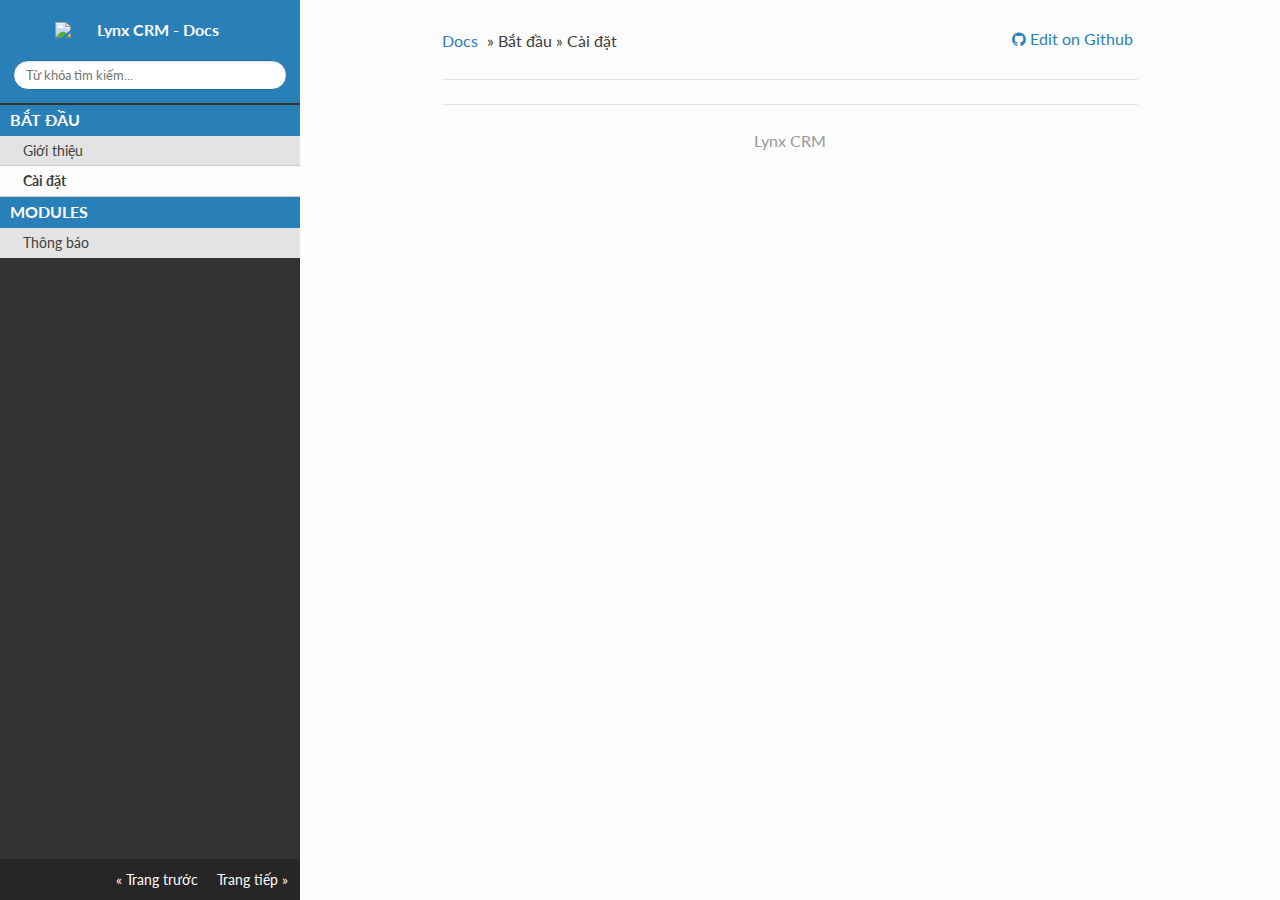
==== commit abef859d: "Deployed 6d9851b with MkDocs version: 1.0.4" ====
--- a/install/index.html
+++ b/install/index.html
@@ -58,6 +58,12 @@
     <ul class="subnav">
             
     </ul>
+                    </li>
+                </ul>
+                <p class="caption"><span class="caption-text">Modules</span></p>
+                <ul>
+                    <li class="toctree-l1">
+    <a class="" href="../modules/notification/">Thông báo</a>
                     </li>
                 </ul>
       </div>
@@ -130,6 +136,8 @@
         <span><a href=".." style="color: #fcfcfc;">&laquo; Trang trước</a></span>
       
       
+        <span style="margin-left: 15px"><a href="../modules/notification/" style="color: #fcfcfc">Trang tiếp &raquo;</a></span>
+      
     </span>
 </div>
     <script>var base_url = '..';</script>
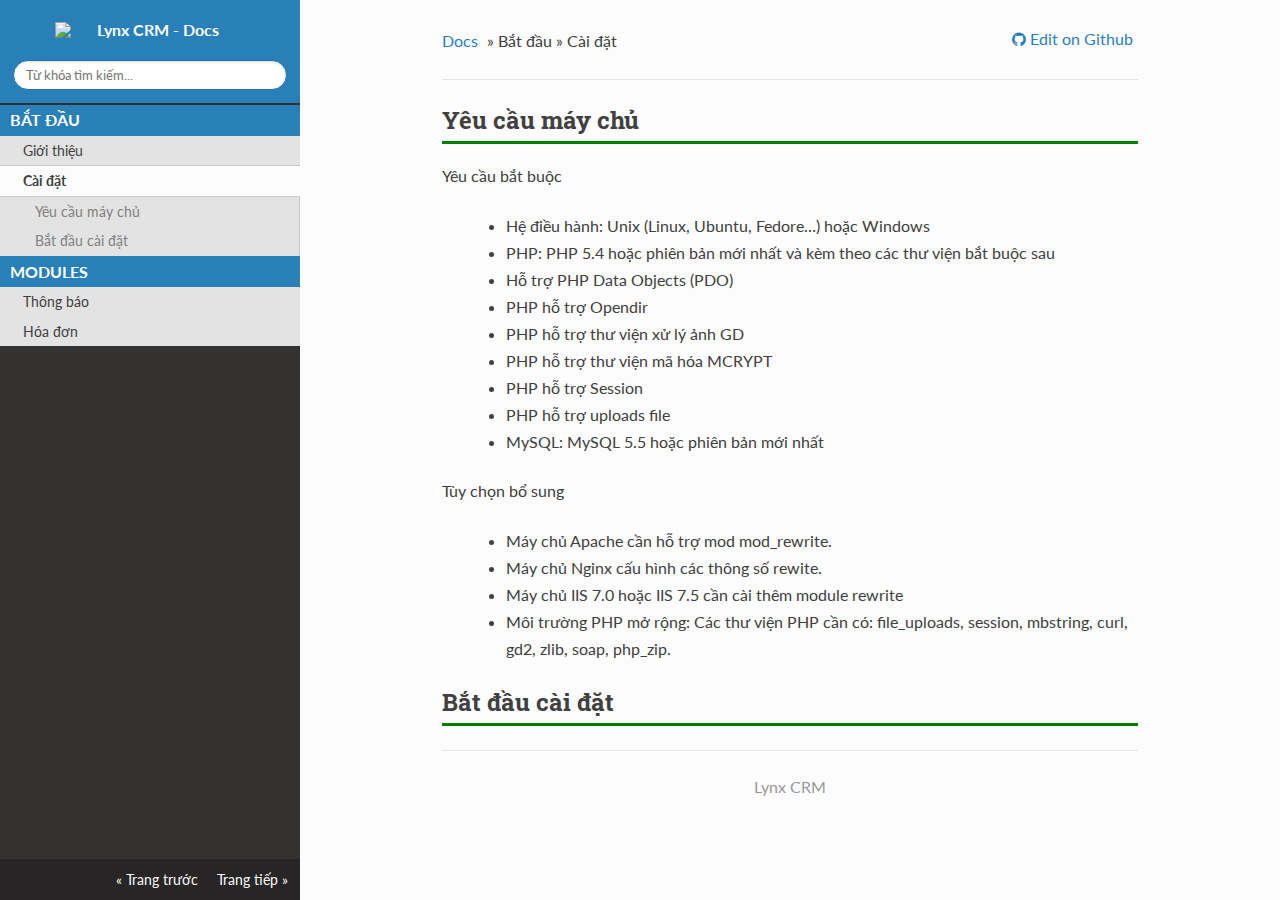
==== commit a9e3c48d: "Deployed d4b5530 with MkDocs version: 1.0.4" ====
--- a/install/index.html
+++ b/install/index.html
@@ -57,6 +57,12 @@
     <a class="current" href="./">Cài đặt</a>
     <ul class="subnav">
             
+    <li class="toctree-l2"><a href="#yeu-cau-may-chu">Yêu cầu máy chủ</a></li>
+    
+
+    <li class="toctree-l2"><a href="#bat-au-cai-at">Bắt đầu cài đặt</a></li>
+    
+
     </ul>
                     </li>
                 </ul>
@@ -64,6 +70,9 @@
                 <ul>
                     <li class="toctree-l1">
     <a class="" href="../modules/notification/">Thông báo</a>
+                    </li>
+                    <li class="toctree-l1">
+    <a class="" href="../modules/invoice/">Hóa đơn</a>
                     </li>
                 </ul>
       </div>
@@ -105,7 +114,27 @@
           <div role="main">
             <div class="section">
               
-                
+                <h2 id="yeu-cau-may-chu">Yêu cầu máy chủ</h2>
+<p>Yêu cầu bắt buộc</p>
+<ul>
+<li>Hệ điều hành: Unix (Linux, Ubuntu, Fedore…) hoặc Windows</li>
+<li>PHP: PHP 5.4 hoặc phiên bản mới nhất và kèm theo các thư viện bắt buộc sau</li>
+<li>Hỗ trợ PHP Data Objects (PDO)</li>
+<li>PHP hỗ trợ Opendir</li>
+<li>PHP hỗ trợ thư viện xử lý ảnh GD</li>
+<li>PHP hỗ trợ thư viện mã hóa MCRYPT</li>
+<li>PHP hỗ trợ Session</li>
+<li>PHP hỗ trợ uploads file</li>
+<li>MySQL: MySQL 5.5 hoặc phiên bản mới nhất</li>
+</ul>
+<p>Tùy chọn bổ sung</p>
+<ul>
+<li>Máy chủ Apache cần hỗ trợ mod mod_rewrite.</li>
+<li>Máy chủ Nginx cấu hình các thông số rewite.</li>
+<li>Máy chủ IIS 7.0 hoặc IIS 7.5 cần cài thêm module rewrite</li>
+<li>Môi trường PHP mở rộng: Các thư viện PHP cần có: file_uploads, session, mbstring, curl, gd2, zlib, soap, php_zip.</li>
+</ul>
+<h2 id="bat-au-cai-at">Bắt đầu cài đặt</h2>
               
             </div>
           </div>
